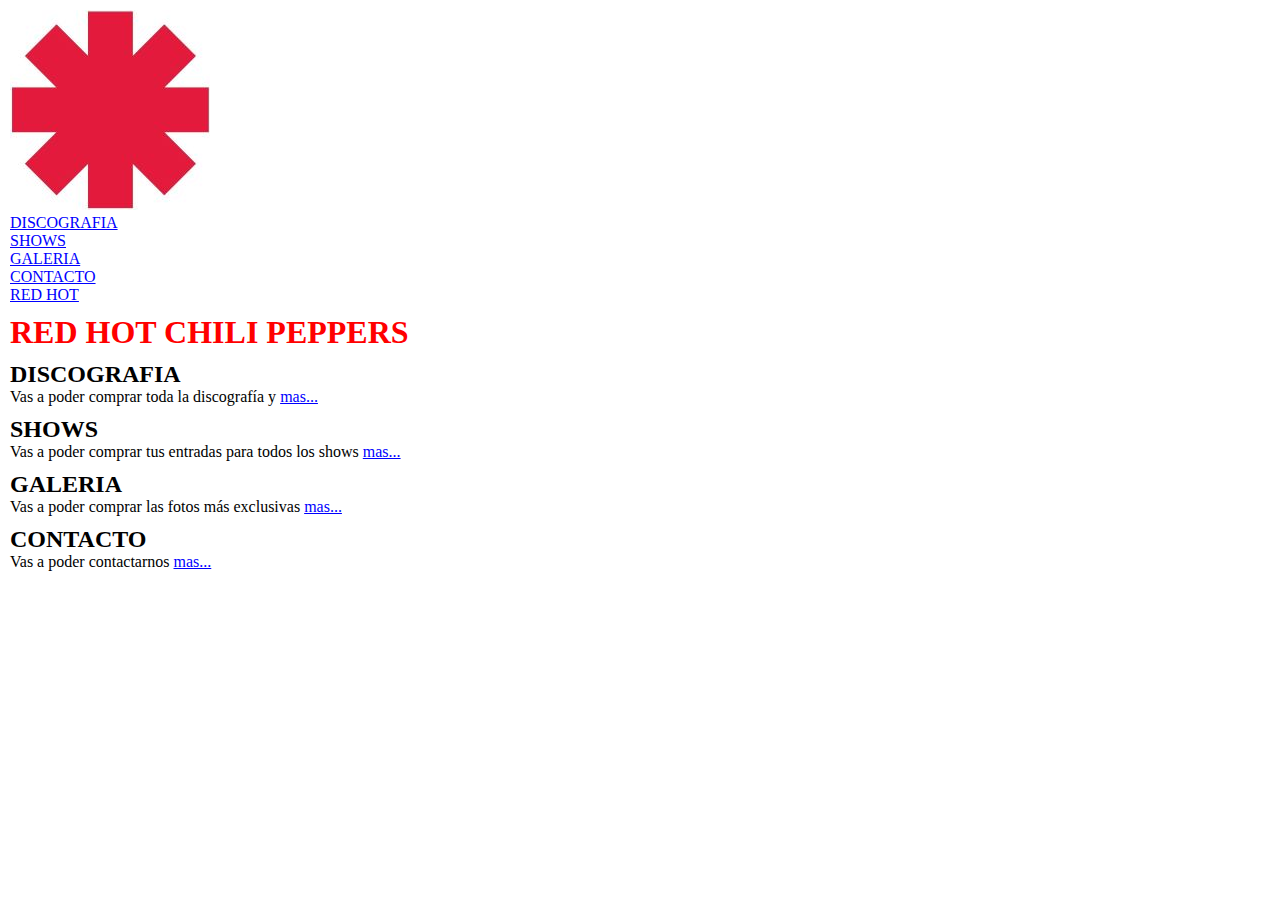
==== index.html @ d05c88f8 "firtsOne" ====
<!DOCTYPE html>
<html lang="es">
<head>
    <meta charset="UTF-8">
    <meta name="viewport" content="width=device-width, initial-scale=1.0">
    <title>RHCP</title>
    <link rel="shortcut icon" href="img/rhcpLogo.ico">   
    <link rel="stylesheet" href="css/style.css">
</head>
<body>
    <header>
        <nav>
            <div>
                <a href="index.html">
                    <img src="./img/rhcpLogo.jpg" alt="logo principal del sitio">
                </a>    
                <ul>
                    <li>                             
                        <a href="pages/discografia.html">DISCOGRAFIA</a>
                    </li>
                    <li>
                        <a href="pages/shows.html">SHOWS</a>
                    </li>
                    <li>
                        <a href="pages/galeria.html">GALERIA</a>
                    </li>
                    <li>
                        <a href="pages/contacto.html">CONTACTO</a>
                    </li>                  
                    <li>
                        <a href="https://redhotchilipeppers.com/" target="_blank"> RED HOT</a>
                    </li>
                </ul>
            </div>    
        </nav>
    </header>    
    <main>
        
        <div>
            <h1>RED HOT CHILI PEPPERS</h1>
        </div>

        <div>
            <h2>DISCOGRAFIA</h2>
            <p>Vas a poder comprar toda la discografía y <a href="pages/discografia.html" target="_blank">mas...</a></p>
        </div>
        <div>
            <h2>SHOWS</h2>
            <p>Vas a poder comprar tus entradas para todos los shows <a href="pages/shows.html" target="_blank">mas...</a></p>
        </div>
        <div>
            <h2>GALERIA</h2>
            <p>Vas a poder comprar las fotos más exclusivas <a href="pages/galeria.html" target="_blank">mas...</a></p>
        </div>
        <div>
            <h2>CONTACTO</h2>
            <p>Vas a poder contactarnos <a href="pages/contacto.html" target="_blank">mas...</a></p>
        </div>






       <!--  <h1> estoy en inicio.html</h1>

        <h3>iframe</h3>
        <iframe width="560" height="315" src="https://www.youtube.com/embed/E1FNkf3MLKY" title="YouTube video player" frameborder="0" allow="accelerometer; autoplay; clipboard-write; encrypted-media; gyroscope; picture-in-picture; web-share" allowfullscreen></iframe>


        <h3>otro iframe</h3>
        <iframe src="https://www.google.com/maps/embed?pb=!1m18!1m12!1m3!1d33148.76546325812!2d-68.08663452068204!3d-38.91964704762123!2m3!1f0!2f0!3f0!3m2!1i1024!2i768!4f13.1!3m3!1m2!1s0x960a322dda54f31b%3A0x5e6feb94784372b6!2sGH%20COMUNICACIONES!5e0!3m2!1ses-419!2sar!4v1686872433963!5m2!1ses-419!2sar" width="600" height="450" style="border:0;" allowfullscreen="" loading="lazy" referrerpolicy="no-referrer-when-downgrade"></iframe> -->
    </main>

</body>
</html>
---- css/style.css ----
* {
    margin: 0;
    padding: 0;    
}


a {
    color:blue;
}

h1 {
    color: red;
}

div {
    margin: 10px;
}
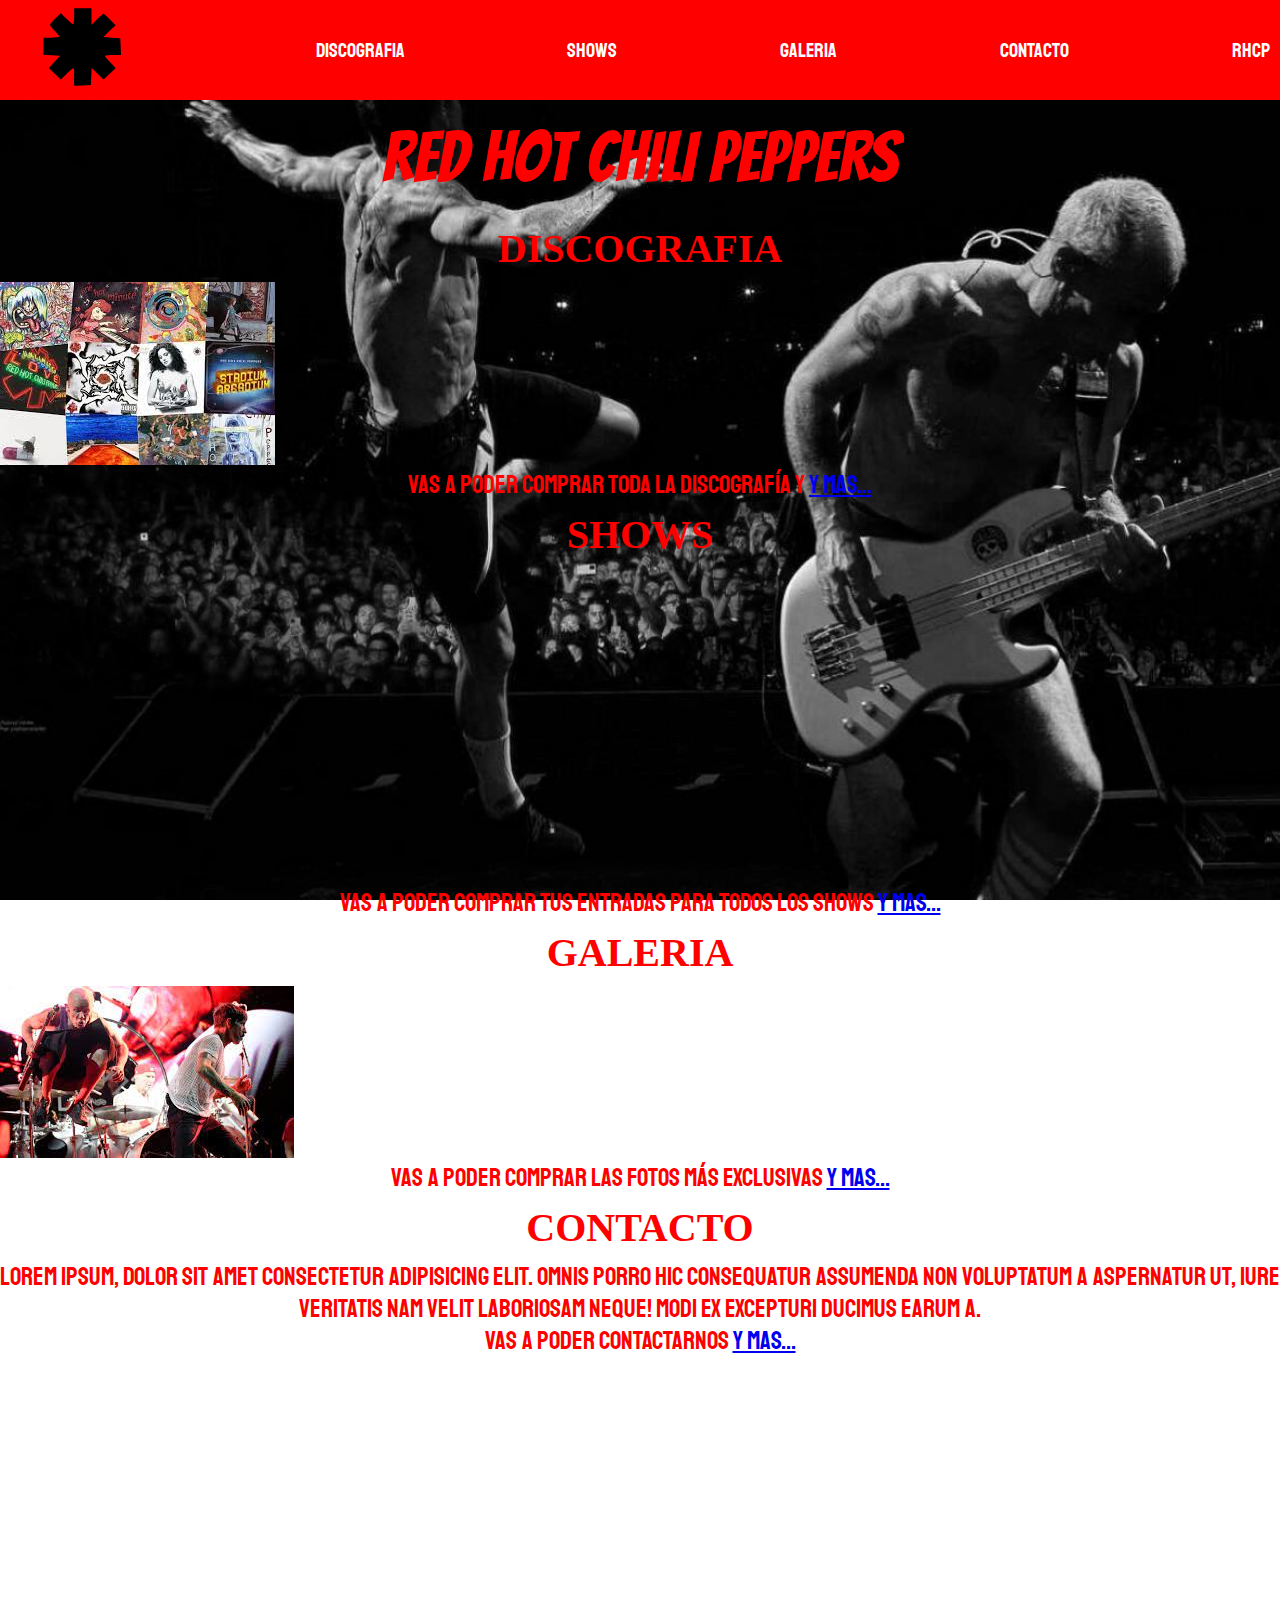
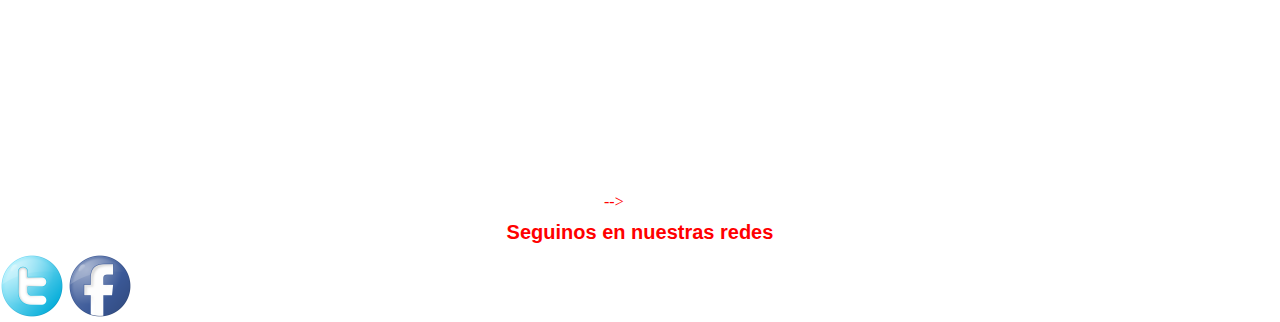
==== commit c84f3a4d: "secondOne" ====
--- a/index.html
+++ b/index.html
@@ -10,11 +10,13 @@
 <body>
     <header>
         <nav>
-            <div>
-                <a href="index.html">
-                    <img src="./img/rhcpLogo.jpg" alt="logo principal del sitio">
-                </a>    
+            <div>              
                 <ul>
+                    <li>
+                        <a href="index.html">
+                            <img src="./img/rhcpLogo.svg" alt="logo principal del sitio">
+                        </a>    
+                    </li>
                     <li>                             
                         <a href="pages/discografia.html">DISCOGRAFIA</a>
                     </li>
@@ -28,49 +30,49 @@
                         <a href="pages/contacto.html">CONTACTO</a>
                     </li>                  
                     <li>
-                        <a href="https://redhotchilipeppers.com/" target="_blank"> RED HOT</a>
+                        <a href="https://redhotchilipeppers.com/" target="_blank">RHCP</a>
                     </li>
                 </ul>
             </div>    
         </nav>
     </header>    
-    <main>
-        
-        <div>
-            <h1>RED HOT CHILI PEPPERS</h1>
-        </div>
-
-        <div>
-            <h2>DISCOGRAFIA</h2>
-            <p>Vas a poder comprar toda la discografía y <a href="pages/discografia.html" target="_blank">mas...</a></p>
-        </div>
-        <div>
-            <h2>SHOWS</h2>
-            <p>Vas a poder comprar tus entradas para todos los shows <a href="pages/shows.html" target="_blank">mas...</a></p>
-        </div>
-        <div>
-            <h2>GALERIA</h2>
-            <p>Vas a poder comprar las fotos más exclusivas <a href="pages/galeria.html" target="_blank">mas...</a></p>
-        </div>
-        <div>
-            <h2>CONTACTO</h2>
-            <p>Vas a poder contactarnos <a href="pages/contacto.html" target="_blank">mas...</a></p>
-        </div>
-
-
-
-
-
-
-       <!--  <h1> estoy en inicio.html</h1>
-
-        <h3>iframe</h3>
-        <iframe width="560" height="315" src="https://www.youtube.com/embed/E1FNkf3MLKY" title="YouTube video player" frameborder="0" allow="accelerometer; autoplay; clipboard-write; encrypted-media; gyroscope; picture-in-picture; web-share" allowfullscreen></iframe>
-
-
-        <h3>otro iframe</h3>
-        <iframe src="https://www.google.com/maps/embed?pb=!1m18!1m12!1m3!1d33148.76546325812!2d-68.08663452068204!3d-38.91964704762123!2m3!1f0!2f0!3f0!3m2!1i1024!2i768!4f13.1!3m3!1m2!1s0x960a322dda54f31b%3A0x5e6feb94784372b6!2sGH%20COMUNICACIONES!5e0!3m2!1ses-419!2sar!4v1686872433963!5m2!1ses-419!2sar" width="600" height="450" style="border:0;" allowfullscreen="" loading="lazy" referrerpolicy="no-referrer-when-downgrade"></iframe> -->
-    </main>
-
+    <main> 
+        <section class="section1">   
+            <div>
+                <h1>RED HOT CHILI PEPPERS</h1>
+            </div>    
+            <div>
+                <h3>DISCOGRAFIA</h2>
+                <img src="img/rhcpDiscografia.jpg" alt="discografia de los rhcp">
+                <p>Vas a poder comprar toda la discografía y <a href="pages/discografia.html" target="_blank">y mas...</a></p>            
+            </div>
+       
+            <div>
+                <h3>SHOWS</h2>            
+                <iframe width="560" height="315" src="https://www.youtube.com/embed/EaO0DzNcl_M" title="YouTube video player" frameborder="0" allow="accelerometer; autoplay; clipboard-write; encrypted-media; gyroscope; picture-in-picture; web-share" allowfullscreen></iframe>
+                <p>Vas a poder comprar tus entradas para todos los shows <a href="pages/shows.html" target="_blank">y mas...</a></p>          
+            </div>
+        </section>
+        <section class="section2">
+            <div>
+                <h3>GALERIA</h2>
+                <img src="img/rhcp10.jpg" alt="">
+                <p>Vas a poder comprar las fotos más exclusivas <a href="pages/galeria.html" target="_blank">y mas...</a></p>           
+            </div>
+            <div>
+                <h3>CONTACTO</h2>
+                <p>Lorem ipsum, dolor sit amet consectetur adipisicing elit. Omnis porro hic consequatur assumenda non voluptatum a aspernatur ut, iure veritatis nam velit laboriosam neque! Modi ex excepturi ducimus earum a.</p>
+                <p>Vas a poder contactarnos <a href="pages/contacto.html" target="_blank">y mas...</a></p>           
+            </div>      
+            <iframe src="https://www.google.com/maps/embed?pb=!1m18!1m12!1m3!1d33148.76546325812!2d-68.08663452068204!3d-38.91964704762123!2m3!1f0!2f0!3f0!3m2!1i1024!2i768!4f13.1!3m3!1m2!1s0x960a322dda54f31b%3A0x5e6feb94784372b6!2sGH%20COMUNICACIONES!5e0!3m2!1ses-419!2sar!4v1686872433963!5m2!1ses-419!2sar" width="600" height="450" style="border:0;" allowfullscreen="" loading="lazy" referrerpolicy="no-referrer-when-downgrade"></iframe> -->
+        </section>
+    </main>  
+    <footer>
+        <h4>Seguinos en nuestras redes</h4>
+        <a href="https://twitter.com/redHotChiliPeppers" target="_blank">
+            <img src="img/twitter.png" alt="logo de Twitter"></a>       
+        <a href="https://facebook.com/redHotChiliPeppers" target="_blank">
+            <img src="img/facebook.png" alt="logo de Facebook"></a>                
+    </footer>
 </body>
 </html>--- a/css/style.css
+++ b/css/style.css
@@ -1,17 +1,91 @@
+@import url("https://fonts.googleapis.com/css2?family=Staatliches&display=swap");
+@import url("https://fonts.googleapis.com/css2?family=Bangers&display=swap");
+@import url("https://fonts.googleapis.com/css2?family=Boogaloo&display=swap");
+@import url("https://fonts.googleapis.com/css2?family=Roboto:wght@300&display=swap");
+
 * {
     margin: 0;
     padding: 0;    
 }
 
-
-a {
-    color:blue;
+body {
+    color: red; 
+  
 }
 
-h1 {
-    color: red;
+h1, h2 {
+    font-family: "Bangers", cursive;
+    font-size: 70px;
+    font-weight: 500;
+    text-align: center;
+    width: 100%;
+    padding: 20px 0;
+    margin: 0 auto;
+  
+  }
+  h1:hover, h2:hover {
+    cursor: context-menu;
+    color: #243F4F;
+  }
+
+h3 {
+font-size: 40px;
+text-align: center;
+text-decoration: none;
+padding: 10px 0;
 }
 
-div {
-    margin: 10px;
-}+h4 {
+font-family: "Franklin Gothic Medium", "Arial Narrow", Arial, sans-serif;
+font-size: 20px;
+text-align: center;
+padding: 10px 0px;
+margin: 0px auto;
+}
+
+p {
+  font-family: "Staatliches", cursive;
+  text-align: center;
+  font-size: 25px;
+  margin-bottom: 0;
+}
+
+
+nav ul {
+  background-color: red;
+  display: flex;
+  flex-wrap: nowrap;
+  justify-content: space-between;
+  align-items: center;
+  height: 100px;
+
+} 
+nav ul li {
+  padding: 10px;
+}
+nav ul li a {
+
+  text-decoration: none;  
+  font-family: "Staatliches", cursive;
+  font-size: 20px;
+  color: white;
+}
+nav ul li a:hover {
+  color: #243F4F;
+}
+
+
+
+.section1 {
+  background-image: url("../img/rhcp12.jpg"); 
+  background-size: cover;
+  background-attachment: fixed;
+
+}
+
+.section2 {
+  background-image: url("../img/rhcp14.jpg"); 
+  background-size: cover;
+  background-attachment: fixed;
+}
+
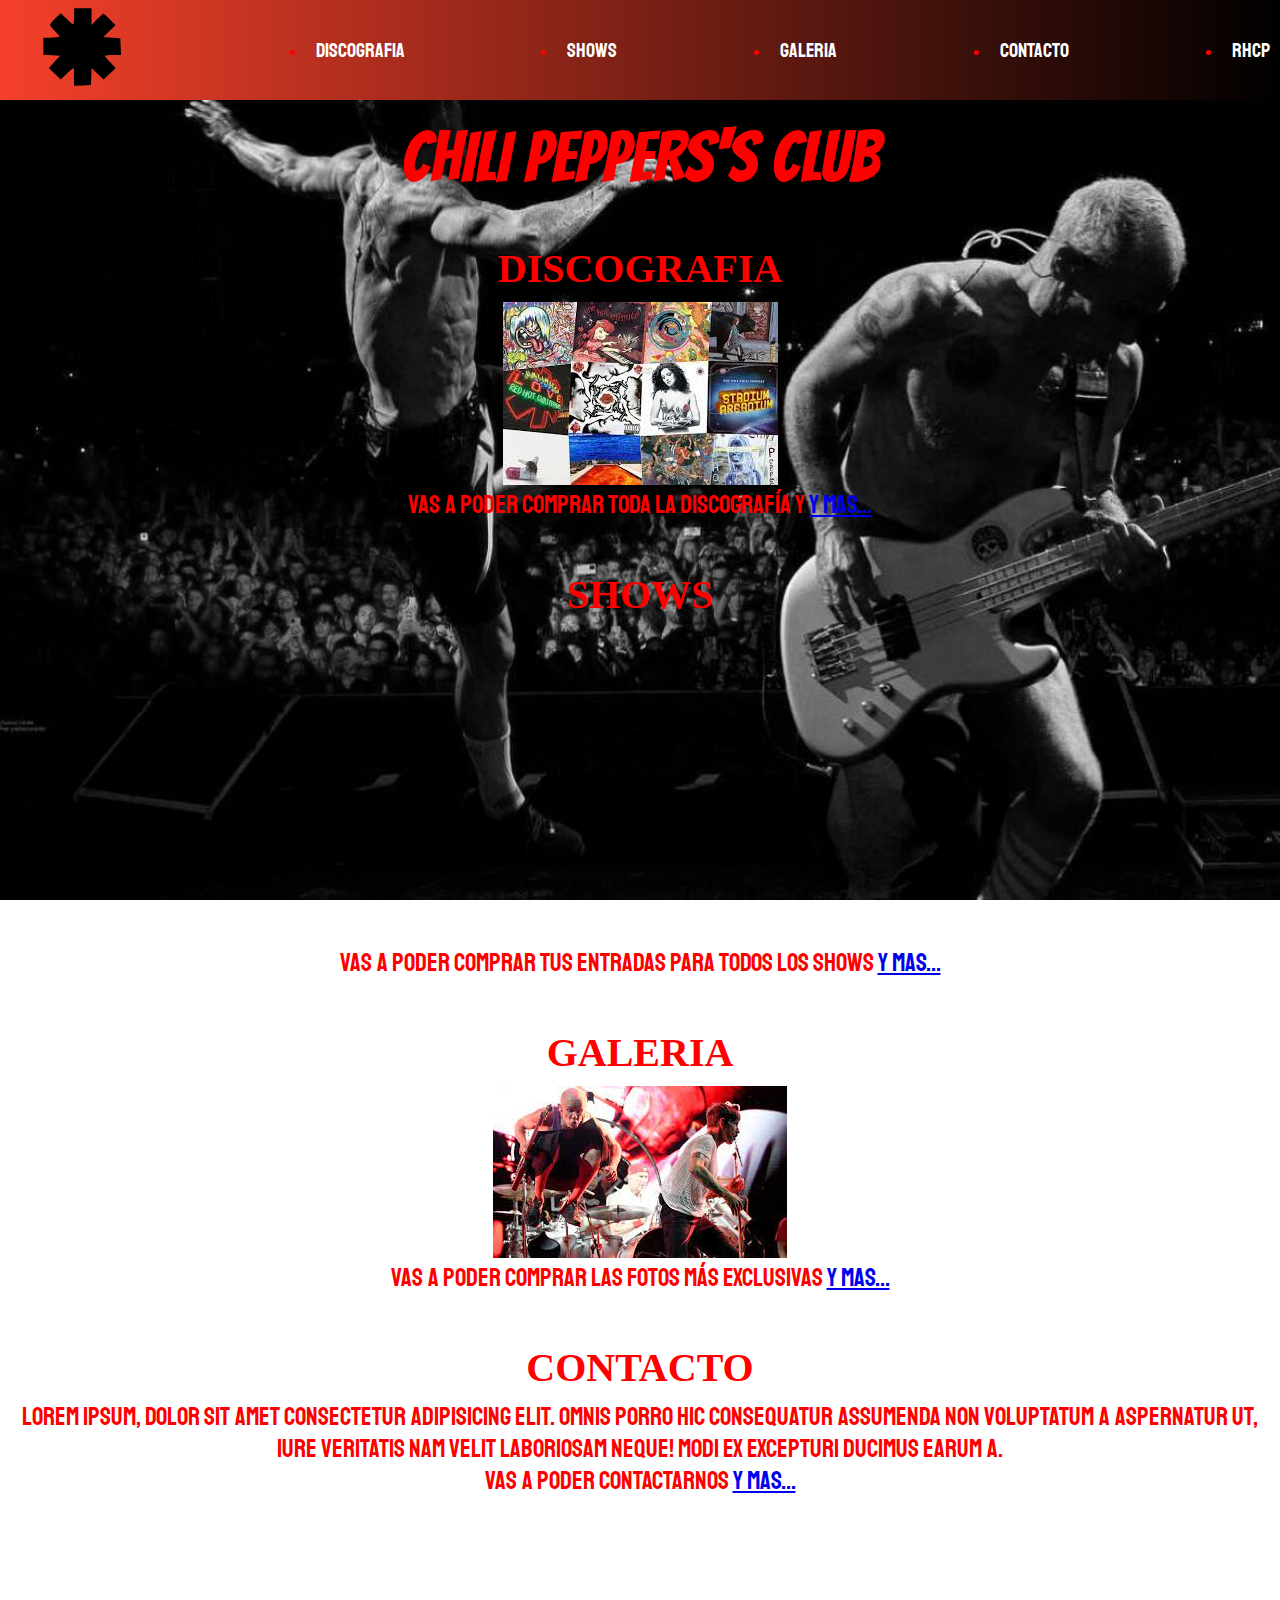
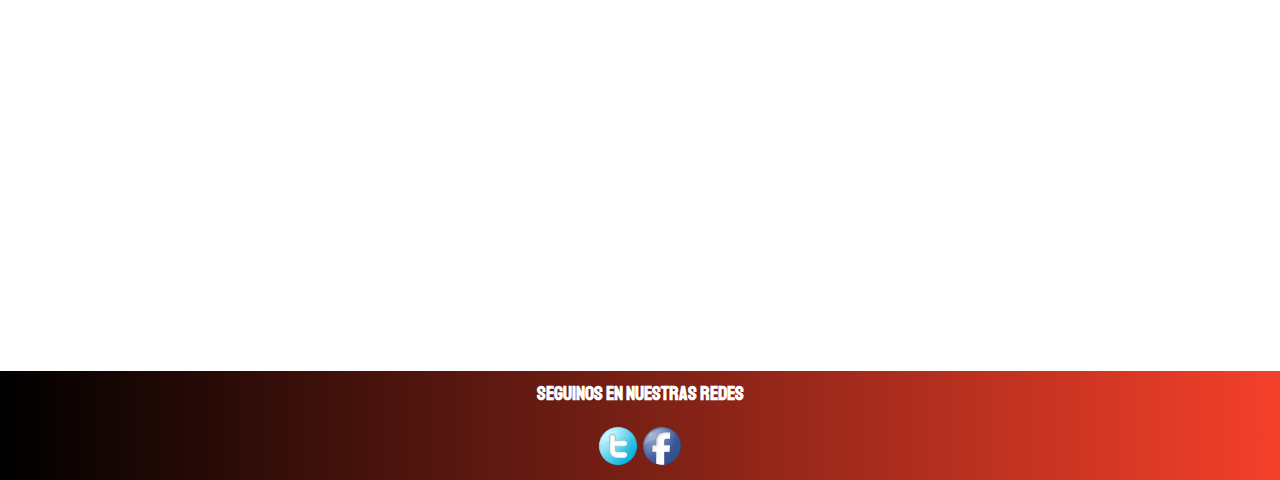
==== commit 85208951: "entrega" ====
--- a/index.html
+++ b/index.html
@@ -39,40 +39,39 @@
     <main> 
         <section class="section1">   
             <div>
-                <h1>RED HOT CHILI PEPPERS</h1>
+                <h1>CHILI PEPPERS'S CLUB</h1>
             </div>    
-            <div>
+            <div class="div1">
                 <h3>DISCOGRAFIA</h2>
                 <img src="img/rhcpDiscografia.jpg" alt="discografia de los rhcp">
                 <p>Vas a poder comprar toda la discografía y <a href="pages/discografia.html" target="_blank">y mas...</a></p>            
-            </div>
-       
-            <div>
+            </div>       
+            <div class="div2">
                 <h3>SHOWS</h2>            
                 <iframe width="560" height="315" src="https://www.youtube.com/embed/EaO0DzNcl_M" title="YouTube video player" frameborder="0" allow="accelerometer; autoplay; clipboard-write; encrypted-media; gyroscope; picture-in-picture; web-share" allowfullscreen></iframe>
                 <p>Vas a poder comprar tus entradas para todos los shows <a href="pages/shows.html" target="_blank">y mas...</a></p>          
             </div>
         </section>
         <section class="section2">
-            <div>
+            <div class="div3">
                 <h3>GALERIA</h2>
                 <img src="img/rhcp10.jpg" alt="">
                 <p>Vas a poder comprar las fotos más exclusivas <a href="pages/galeria.html" target="_blank">y mas...</a></p>           
             </div>
-            <div>
+            <div class="div4">
                 <h3>CONTACTO</h2>
                 <p>Lorem ipsum, dolor sit amet consectetur adipisicing elit. Omnis porro hic consequatur assumenda non voluptatum a aspernatur ut, iure veritatis nam velit laboriosam neque! Modi ex excepturi ducimus earum a.</p>
-                <p>Vas a poder contactarnos <a href="pages/contacto.html" target="_blank">y mas...</a></p>           
-            </div>      
-            <iframe src="https://www.google.com/maps/embed?pb=!1m18!1m12!1m3!1d33148.76546325812!2d-68.08663452068204!3d-38.91964704762123!2m3!1f0!2f0!3f0!3m2!1i1024!2i768!4f13.1!3m3!1m2!1s0x960a322dda54f31b%3A0x5e6feb94784372b6!2sGH%20COMUNICACIONES!5e0!3m2!1ses-419!2sar!4v1686872433963!5m2!1ses-419!2sar" width="600" height="450" style="border:0;" allowfullscreen="" loading="lazy" referrerpolicy="no-referrer-when-downgrade"></iframe> -->
+                <p>Vas a poder contactarnos <a href="pages/contacto.html" target="_blank">y mas...</a></p> 
+                <iframe src="https://www.google.com/maps/embed?pb=!1m18!1m12!1m3!1d33148.76546325812!2d-68.08663452068204!3d-38.91964704762123!2m3!1f0!2f0!3f0!3m2!1i1024!2i768!4f13.1!3m3!1m2!1s0x960a322dda54f31b%3A0x5e6feb94784372b6!2sGH%20COMUNICACIONES!5e0!3m2!1ses-419!2sar!4v1686872433963!5m2!1ses-419!2sar" width="600" height="450" style="border:0;" allowfullscreen="" loading="lazy" referrerpolicy="no-referrer-when-downgrade"></iframe>
+            </div>                  
         </section>
     </main>  
-    <footer>
+    <footer class="footerAlign">
         <h4>Seguinos en nuestras redes</h4>
         <a href="https://twitter.com/redHotChiliPeppers" target="_blank">
-            <img src="img/twitter.png" alt="logo de Twitter"></a>       
+            <img src="img/twitter.png" alt="logo de Twitter" class="footerIcon"></a>       
         <a href="https://facebook.com/redHotChiliPeppers" target="_blank">
-            <img src="img/facebook.png" alt="logo de Facebook"></a>                
+            <img src="img/facebook.png" alt="logo de Facebook" class="footerIcon"></a>                
     </footer>
 </body>
 </html>--- a/css/style.css
+++ b/css/style.css
@@ -7,7 +7,7 @@
     margin: 0;
     padding: 0;    
 }
-
+/* tags */
 body {
     color: red; 
   
@@ -29,18 +29,23 @@
   }
 
 h3 {
-font-size: 40px;
-text-align: center;
-text-decoration: none;
-padding: 10px 0;
+  font-size: 40px;
+  text-align: center;
+  text-decoration: none;
+  padding: 10px 0;
 }
 
 h4 {
-font-family: "Franklin Gothic Medium", "Arial Narrow", Arial, sans-serif;
-font-size: 20px;
-text-align: center;
-padding: 10px 0px;
-margin: 0px auto;
+  color: white;
+  font-family: "Staatliches", cursive;
+  font-size: 20px;
+  text-align: center;
+  padding: 10px 0px;
+  margin: 0px auto;
+}
+h4:hover {
+  cursor: context-menu;
+  color: #243F4F;
 }
 
 p {
@@ -52,7 +57,8 @@
 
 
 nav ul {
-  background-color: red;
+  /* background-color: #F5402A; */
+  background: linear-gradient(to right, #F5402A, black);
   display: flex;
   flex-wrap: nowrap;
   justify-content: space-between;
@@ -64,7 +70,6 @@
   padding: 10px;
 }
 nav ul li a {
-
   text-decoration: none;  
   font-family: "Staatliches", cursive;
   font-size: 20px;
@@ -75,7 +80,7 @@
 }
 
 
-
+/* classes */
 .section1 {
   background-image: url("../img/rhcp12.jpg"); 
   background-size: cover;
@@ -89,3 +94,65 @@
   background-attachment: fixed;
 }
 
+.imgDiscografia {
+  display: flex;
+  flex-wrap: wrap;
+}
+
+.footerAlign {
+  background: linear-gradient(to left, #F5402A, black);
+  height: 100%;
+  text-align: center;
+}
+
+.footerIcon {
+  width: 40px;
+  margin: 10px 0px;
+} 
+
+.div1 {
+  text-align: center;
+  padding: 20px;
+}
+
+.div2 {
+  text-align: center;
+  padding: 20px;
+}
+.div3 {
+  text-align: center;
+  padding: 20px;
+}
+.div4 {
+  text-align: center;
+  padding: 20px;
+}
+
+.showsMain {
+  background-image: url("../img/rhcpLogo2.jpg");
+  background-size: cover;
+}
+
+.formContacto {
+  display: flex;
+  flex-direction: row;
+  align-items: strech;
+  justify-content: space-around;
+  margin: auto;
+  padding: 30px 50px;
+  width: 70%;
+}
+.insideForm {
+  display: flex;
+  flex-direction: column;
+  align-items:normal;
+  margin: auto;
+}
+
+.divForm {
+  padding: 0 50px;
+}
+
+.divIframe {
+  padding: 0 50px;
+}
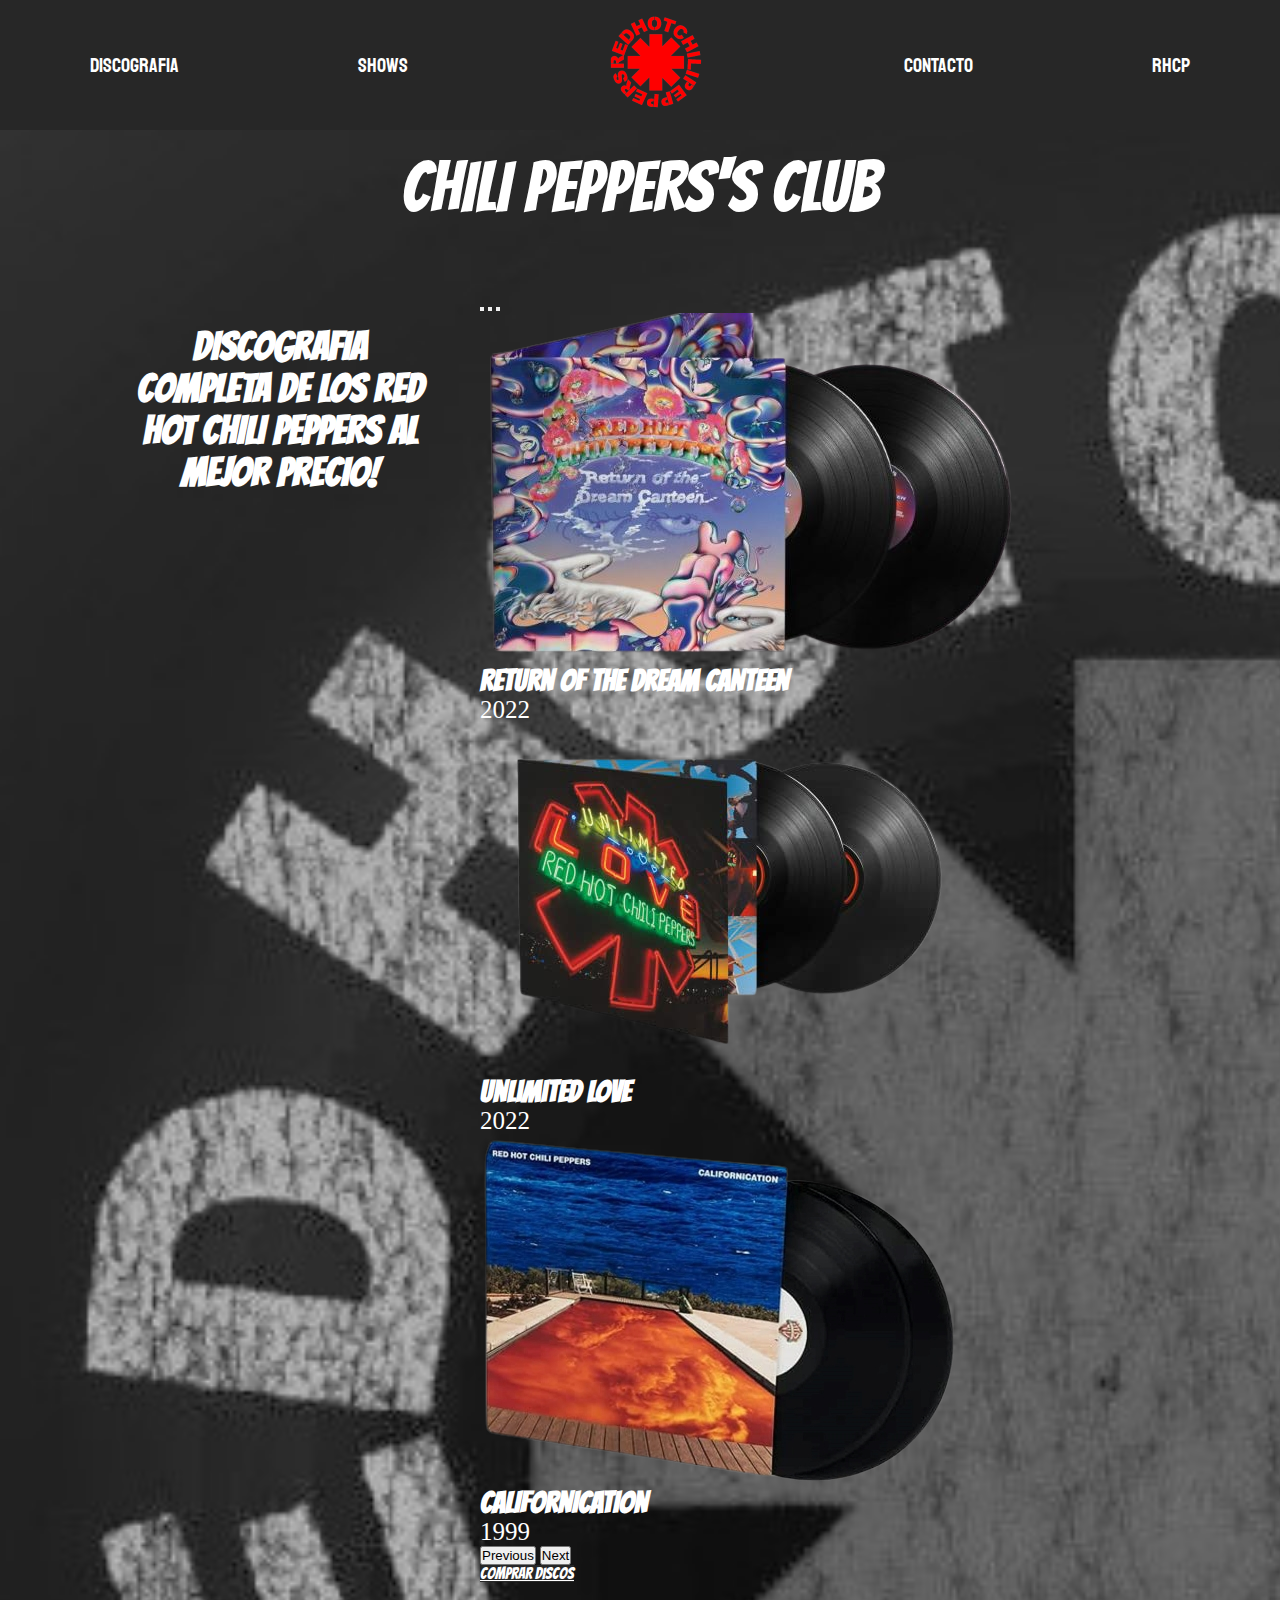
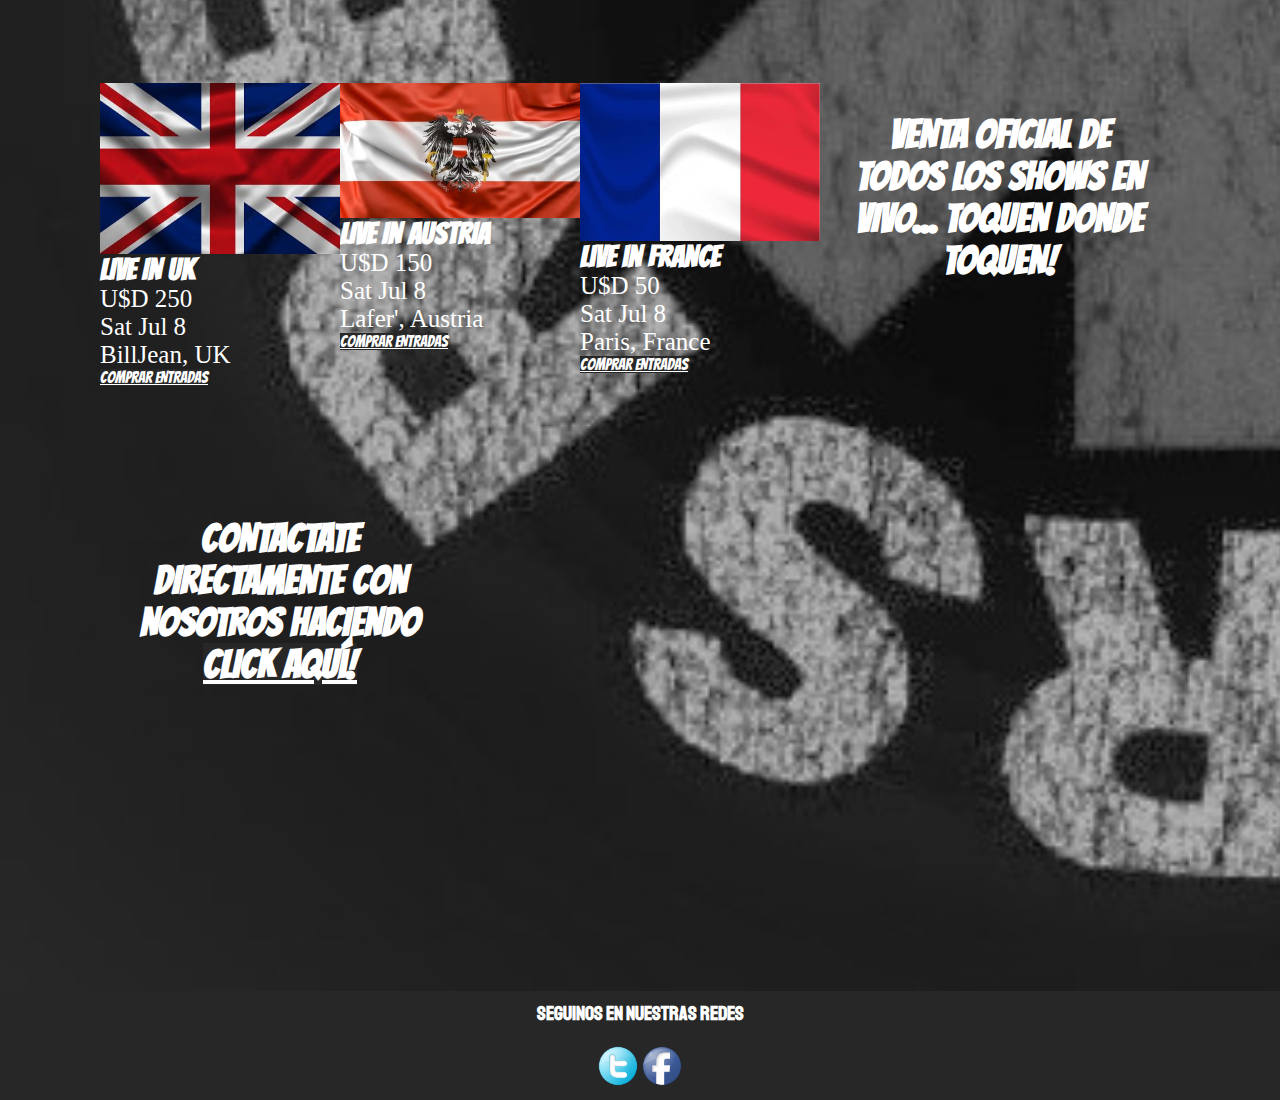
==== commit ed5d1b55: "a lottt" ====
--- a/index.html
+++ b/index.html
@@ -2,21 +2,18 @@
 <html lang="es">
 <head>
     <meta charset="UTF-8">
-    <meta name="viewport" content="width=device-width, initial-scale=1.0">
+    <meta name="viewport" content="width=device-width, initial-scale=1.0">   
+    <link rel="shortcut icon" href="img/rhcpLogo2.ico"> 
+     <!-- bootstrap link css -->
+     <link href="https://cdn.jsdelivr.net/npm/bootstrap@5.0.2/dist/css/bootstrap.min.css" rel="stylesheet" integrity="sha384-EVSTQN3/azprG1Anm3QDgpJLIm9Nao0Yz1ztcQTwFspd3yD65VohhpuuCOmLASjC" crossorigin="anonymous">         
+    <link rel="stylesheet" href="css/style.css">
     <title>RHCP</title>
-    <link rel="shortcut icon" href="img/rhcpLogo.ico">   
-    <link rel="stylesheet" href="css/style.css">
 </head>
 <body>
-    <header>
+   <header>
         <nav>
             <div>              
-                <ul>
-                    <li>
-                        <a href="index.html">
-                            <img src="./img/rhcpLogo.svg" alt="logo principal del sitio">
-                        </a>    
-                    </li>
+                <ul>                    
                     <li>                             
                         <a href="pages/discografia.html">DISCOGRAFIA</a>
                     </li>
@@ -24,8 +21,10 @@
                         <a href="pages/shows.html">SHOWS</a>
                     </li>
                     <li>
-                        <a href="pages/galeria.html">GALERIA</a>
-                    </li>
+                        <a href="index.html">
+                            <img src="img/rhcpLogo101.png" alt="logo principal del sitio">
+                        </a>  
+                    </li>                    
                     <li>
                         <a href="pages/contacto.html">CONTACTO</a>
                     </li>                  
@@ -35,36 +34,103 @@
                 </ul>
             </div>    
         </nav>
-    </header>    
+       
+    </header> 
     <main> 
-        <section class="section1">   
+        <div>
+            <h1>CHILI PEPPERS'S CLUB</h1>
+        </div>  
+        <section class="section1">              
             <div>
-                <h1>CHILI PEPPERS'S CLUB</h1>
-            </div>    
+                <h3>DISCOGRAFIA COMPLETA DE LOS RED HOT CHILI PEPPERS AL MEJOR PRECIO!</h3>  
+            </div>   
+            <div id="carouselExampleCaptions" class="carousel slide">
+                <div class="carousel-indicators">
+                    <button type="button" data-bs-target="#carouselExampleCaptions" data-bs-slide-to="0" class="active" aria-current="true" aria-label="Slide 1"></button>
+                    <button type="button" data-bs-target="#carouselExampleCaptions" data-bs-slide-to="1" aria-label="Slide 2"></button>
+                    <button type="button" data-bs-target="#carouselExampleCaptions" data-bs-slide-to="2" aria-label="Slide 3"></button>
+                </div>
+                <div class="carousel-inner">
+                    <div class="carousel-item active">
+                    <img src="img/rhcpDisco1.png" class="carouseSize" alt="The Return of the dream Canteen">
+                    <div class="carousel-caption d-none d-md-block">
+                        <h5>RETURN OF THE DREAM CANTEEN</h5>
+                        <p>2022</p>
+                    </div>
+                </div>
+                <div class="carousel-item">
+                    <img src="img/rhcpDisco2.png" class="carouseSize" alt="Unlimited Love">
+                    <div class="carousel-caption d-none d-md-block">
+                        <h5>Unlimited LOVE</h5>
+                        <p>2022</p>
+                    </div>
+                </div>
+                <div class="carousel-item">
+                    <img src="img/rhcpDisco3.png" class="carouseSize" alt="Californication">
+                    <div class="carousel-caption d-none d-md-block">
+                        <h5>CALIFORNICATION</h5>
+                        <p>1999</p>
+                    </div>
+                </div>              
+                <button class="carousel-control-prev" type="button" data-bs-target="#carouselExampleCaptions" data-bs-slide="prev">
+                    <span class="carousel-control-prev-icon" aria-hidden="true"></span>
+                    <span class="visually-hidden">Previous</span>
+                </button>
+                <button class="carousel-control-next" type="button" data-bs-target="#carouselExampleCaptions" data-bs-slide="next">
+                    <span class="carousel-control-next-icon" aria-hidden="true"></span>
+                    <span class="visually-hidden">Next</span>
+                </button>                   
+            </div> 
+            <div>
+            <a href="./pages/discografia.html" class="btn btn-primary1">COMPRAR DISCOS</a>                              
+            </div>         
+             
+        </section>
+        
+        <section class="section2">  
             <div class="div1">
-                <h3>DISCOGRAFIA</h2>
-                <img src="img/rhcpDiscografia.jpg" alt="discografia de los rhcp">
-                <p>Vas a poder comprar toda la discografía y <a href="pages/discografia.html" target="_blank">y mas...</a></p>            
-            </div>       
-            <div class="div2">
-                <h3>SHOWS</h2>            
-                <iframe width="560" height="315" src="https://www.youtube.com/embed/EaO0DzNcl_M" title="YouTube video player" frameborder="0" allow="accelerometer; autoplay; clipboard-write; encrypted-media; gyroscope; picture-in-picture; web-share" allowfullscreen></iframe>
-                <p>Vas a poder comprar tus entradas para todos los shows <a href="pages/shows.html" target="_blank">y mas...</a></p>          
+                <h3>VENTA OFICIAL DE TODOS LOS SHOWS EN VIVO... TOQUEN DONDE TOQUEN!</h3> 
+            </div>     
+            <div class="bgColor div2" style="width: 18rem;">
+                <img src="img/rhcpFrance.jpg" class="card-img-top" alt="Bandera de Francia">
+                <div class="card-body">
+                    <h5 class="card-title">Live in France</h5>
+                    <p class="card-text">U$D 50</p>                    
+                    <p class="card-text">Sat Jul 8</p>
+                    <p class="card-text">Paris, France</p>
+                    <a href="./pages/shows.html" class="btn btn-primary1">COMPRAR ENTRADAS</a>
+                </div>
+            </div>
+            <div class="bgColor div3" style="width: 18rem;">
+                <img src="img/rhcpAustria.jpg" class="card-img-top" alt="Bandera de Austria">
+                <div class="card-body">
+                    <h5 class="card-title">LIVE IN AUSTRIA</h5>
+                    <p class="card-text">U$D 150</p>                    
+                    <p class="card-text">Sat Jul 8</p>
+                    <p class="card-text">Lafer', Austria</p>
+                    <a href="./pages/shows.html" class="btn btn-primary1">COMPRAR ENTRADAS</a>
+                </div>
+            </div>
+            <div class="bgColor div4" style="width: 18rem;">
+                <img src="img/rhcpUk.jpg" class="card-img-top" alt="Bandera de UK">
+                <div class="card-body">
+                    <h5 class="card-title">LIVE IN UK</h5>
+                    <p class="card-text">U$D 250</p>                    
+                    <p class="card-text">Sat Jul 8</p>
+                    <p class="card-text">BillJean, UK</p>
+                    <a href="./pages/shows.html" class="btn btn-primary1">COMPRAR ENTRADAS</a>
+                </div>
             </div>
         </section>
-        <section class="section2">
-            <div class="div3">
-                <h3>GALERIA</h2>
-                <img src="img/rhcp10.jpg" alt="">
-                <p>Vas a poder comprar las fotos más exclusivas <a href="pages/galeria.html" target="_blank">y mas...</a></p>           
-            </div>
-            <div class="div4">
-                <h3>CONTACTO</h2>
-                <p>Lorem ipsum, dolor sit amet consectetur adipisicing elit. Omnis porro hic consequatur assumenda non voluptatum a aspernatur ut, iure veritatis nam velit laboriosam neque! Modi ex excepturi ducimus earum a.</p>
-                <p>Vas a poder contactarnos <a href="pages/contacto.html" target="_blank">y mas...</a></p> 
-                <iframe src="https://www.google.com/maps/embed?pb=!1m18!1m12!1m3!1d33148.76546325812!2d-68.08663452068204!3d-38.91964704762123!2m3!1f0!2f0!3f0!3m2!1i1024!2i768!4f13.1!3m3!1m2!1s0x960a322dda54f31b%3A0x5e6feb94784372b6!2sGH%20COMUNICACIONES!5e0!3m2!1ses-419!2sar!4v1686872433963!5m2!1ses-419!2sar" width="600" height="450" style="border:0;" allowfullscreen="" loading="lazy" referrerpolicy="no-referrer-when-downgrade"></iframe>
-            </div>                  
-        </section>
+
+        <section class="section3">
+            <div>
+                <h3>CONTACTATE DIRECTAMENTE CON NOSOTROS HACIENDO  <a href="pages/contacto.html" class="btn btn-primary1"> CLICK Aquí!</a></h3>                
+            </div>  
+            <div>
+                <iframe src="https://www.google.com/maps/embed?pb=!1m18!1m12!1m3!1d33148.76546325812!2d-68.08663452068204!3d-38.91964704762123!2m3!1f0!2f0!3f0!3m2!1i1024!2i768!4f13.1!3m3!1m2!1s0x960a322dda54f31b%3A0x5e6feb94784372b6!2sGH%20COMUNICACIONES!5e0!3m2!1ses-419!2sar!4v1686872433963!5m2!1ses-419!2sar" width="800" height="450" style="border:0;" allowfullscreen="" loading="lazy" referrerpolicy="no-referrer-when-downgrade"></iframe>
+            </div>                         
+        </section>              
     </main>  
     <footer class="footerAlign">
         <h4>Seguinos en nuestras redes</h4>
@@ -73,5 +139,6 @@
         <a href="https://facebook.com/redHotChiliPeppers" target="_blank">
             <img src="img/facebook.png" alt="logo de Facebook" class="footerIcon"></a>                
     </footer>
+    <script src="https://cdn.jsdelivr.net/npm/bootstrap@5.0.2/dist/js/bootstrap.bundle.min.js" integrity="sha384-MrcW6ZMFYlzcLA8Nl+NtUVF0sA7MsXsP1UyJoMp4YLEuNSfAP+JcXn/tWtIaxVXM" crossorigin="anonymous"></script>
 </body>
 </html>--- a/css/style.css
+++ b/css/style.css
@@ -2,18 +2,30 @@
 @import url("https://fonts.googleapis.com/css2?family=Bangers&display=swap");
 @import url("https://fonts.googleapis.com/css2?family=Boogaloo&display=swap");
 @import url("https://fonts.googleapis.com/css2?family=Roboto:wght@300&display=swap");
+@import url('https://fonts.googleapis.com/css2?family=Handjet:wght@200;400&display=swap');
 
 * {
     margin: 0;
-    padding: 0;    
-}
-/* tags */
-body {
-    color: red; 
-  
+    padding: 0;  
+   
+}
+
+header {
+  background-color: #272727;
+}
+footer {
+  background-color: #272727;
+}
+
+main {
+  background-image: url("../img/rhcpFondo3.jpg");
+  background-size: cover;  
+  color: white;
 }
 
 h1, h2 {
+    /* background: linear-gradient(to right, black, #F5402A, black);  */
+    color: white;
     font-family: "Bangers", cursive;
     font-size: 70px;
     font-weight: 500;
@@ -21,18 +33,21 @@
     width: 100%;
     padding: 20px 0;
     margin: 0 auto;
-  
+      
   }
-  h1:hover, h2:hover {
+  h1:hover {
     cursor: context-menu;
-    color: #243F4F;
+    color: #A63C45;
   }
 
 h3 {
-  font-size: 40px;
-  text-align: center;
+  width: 300px;
+  font-family: "Bangers", cursive;
+  color: white;
+  font-size: 40px; 
   text-decoration: none;
-  padding: 10px 0;
+  padding: 30px 30PX;
+  text-align: center;
 }
 
 h4 {
@@ -45,62 +60,105 @@
 }
 h4:hover {
   cursor: context-menu;
-  color: #243F4F;
-}
-
-p {
-  font-family: "Staatliches", cursive;
-  text-align: center;
+  color: #A63C45;
+}
+h5 {
+  color: white;
+  font-family: "Bangers", cursive;
+  font-size: 30px;
+}
+
+p {  
   font-size: 25px;
-  margin-bottom: 0;
-}
-
-
-nav ul {
-  /* background-color: #F5402A; */
-  background: linear-gradient(to right, #F5402A, black);
+  color: white;
+}
+
+nav {
+  padding: 15px 0;
+}
+
+ nav ul {
+  list-style: none; 
   display: flex;
   flex-wrap: nowrap;
-  justify-content: space-between;
+  justify-content: space-around;
   align-items: center;
   height: 100px;
-
-} 
+  margin-bottom: 0;
+}  
+
 nav ul li {
   padding: 10px;
-}
+} 
+
 nav ul li a {
   text-decoration: none;  
   font-family: "Staatliches", cursive;
   font-size: 20px;
   color: white;
-}
+} 
+
 nav ul li a:hover {
-  color: #243F4F;
+  color: #A63C45;
+} 
+
+.btn-primary1 {
+  color: white;
+  font-family: "Bangers", cursive;
+  background-color: #272727;
+}
+.btn-primary1:hover{
+  color: #A63C45;
 }
 
 
 /* classes */
-.section1 {
-  background-image: url("../img/rhcp12.jpg"); 
-  background-size: cover;
-  background-attachment: fixed;
-
-}
-
-.section2 {
-  background-image: url("../img/rhcp14.jpg"); 
-  background-size: cover;
-  background-attachment: fixed;
-}
-
-.imgDiscografia {
-  display: flex;
-  flex-wrap: wrap;
+
+/* index */
+.section1 { 
+  display: grid;
+  grid-template-columns: 300px 1000px;
+  grid-template-rows: 1fr;
+  grid-column-gap: 80px;
+  grid-row-gap: 0px;
+  padding: 50px 100px;
+  
+  
+}
+.carouselSize {
+  height: 400px;
+  width: 400px;
+}
+
+.section2 { 
+  display: flex;
+  padding: 50px 100px;
+  flex-direction: row-reverse;
+  justify-content: space-evenly;
+
+}
+
+.bgColor {
+  position:relative;
+  display: flex;
+  flex-direction: column;
+  min-width: 0;
+  word-wrap: break-word;
+  background-color: none;
+  background-clip: border-box; 
+
+}
+
+
+
+.section3 {
+  display: flex;
+  padding: 20px;
+  text-align: center;
+  padding: 50px 10px 50px 100px;
 }
 
 .footerAlign {
-  background: linear-gradient(to left, #F5402A, black);
   height: 100%;
   text-align: center;
 }
@@ -110,28 +168,19 @@
   margin: 10px 0px;
 } 
 
-.div1 {
-  text-align: center;
-  padding: 20px;
-}
-
-.div2 {
-  text-align: center;
-  padding: 20px;
-}
-.div3 {
-  text-align: center;
-  padding: 20px;
-}
-.div4 {
-  text-align: center;
-  padding: 20px;
-}
-
-.showsMain {
-  background-image: url("../img/rhcpLogo2.jpg");
-  background-size: cover;
-}
+
+/*          SHOWS              */
+
+.showsList {
+  display: grid;
+  grid-template-columns: repeat(2, 1fr);
+  grid-template-rows: repeat(2, 1fr);
+  grid-column-gap: 40px;
+  grid-row-gap: 30px;
+  padding: 50px  50px 50px 100px;
+}
+
+/* contacto */
 
 .formContacto {
   display: flex;
@@ -156,3 +205,39 @@
 .divIframe {
   padding: 0 50px;
 }
+
+
+
+/* discografia */
+
+.imgDiscografia {
+  display: grid;
+  grid-template-columns: repeat(2, 1fr);
+  grid-template-rows: repeat(3, 1fr);
+  grid-column-gap: 50px;
+  grid-row-gap: 50px;
+  padding: 20px 20px 20px 50px;
+}
+
+.disc1 {   
+  grid-area: 1 / 1 / 2 / 2;  
+}
+.disc2 {
+  grid-area: 1 / 2 / 2 / 3; 
+}
+.disc3 {
+  grid-area: 2 / 1 / 3 / 2; 
+}
+.disc4 {
+  grid-area: 2 / 2 / 3 / 3; 
+}
+.disc5 {
+  grid-area: 3 / 1 / 4 / 3;  
+}
+.disc6 {
+  grid-area: 3 / 2 / 4 / 3; 
+}
+
+@media only screen and (max-width: 768px) {
+  
+}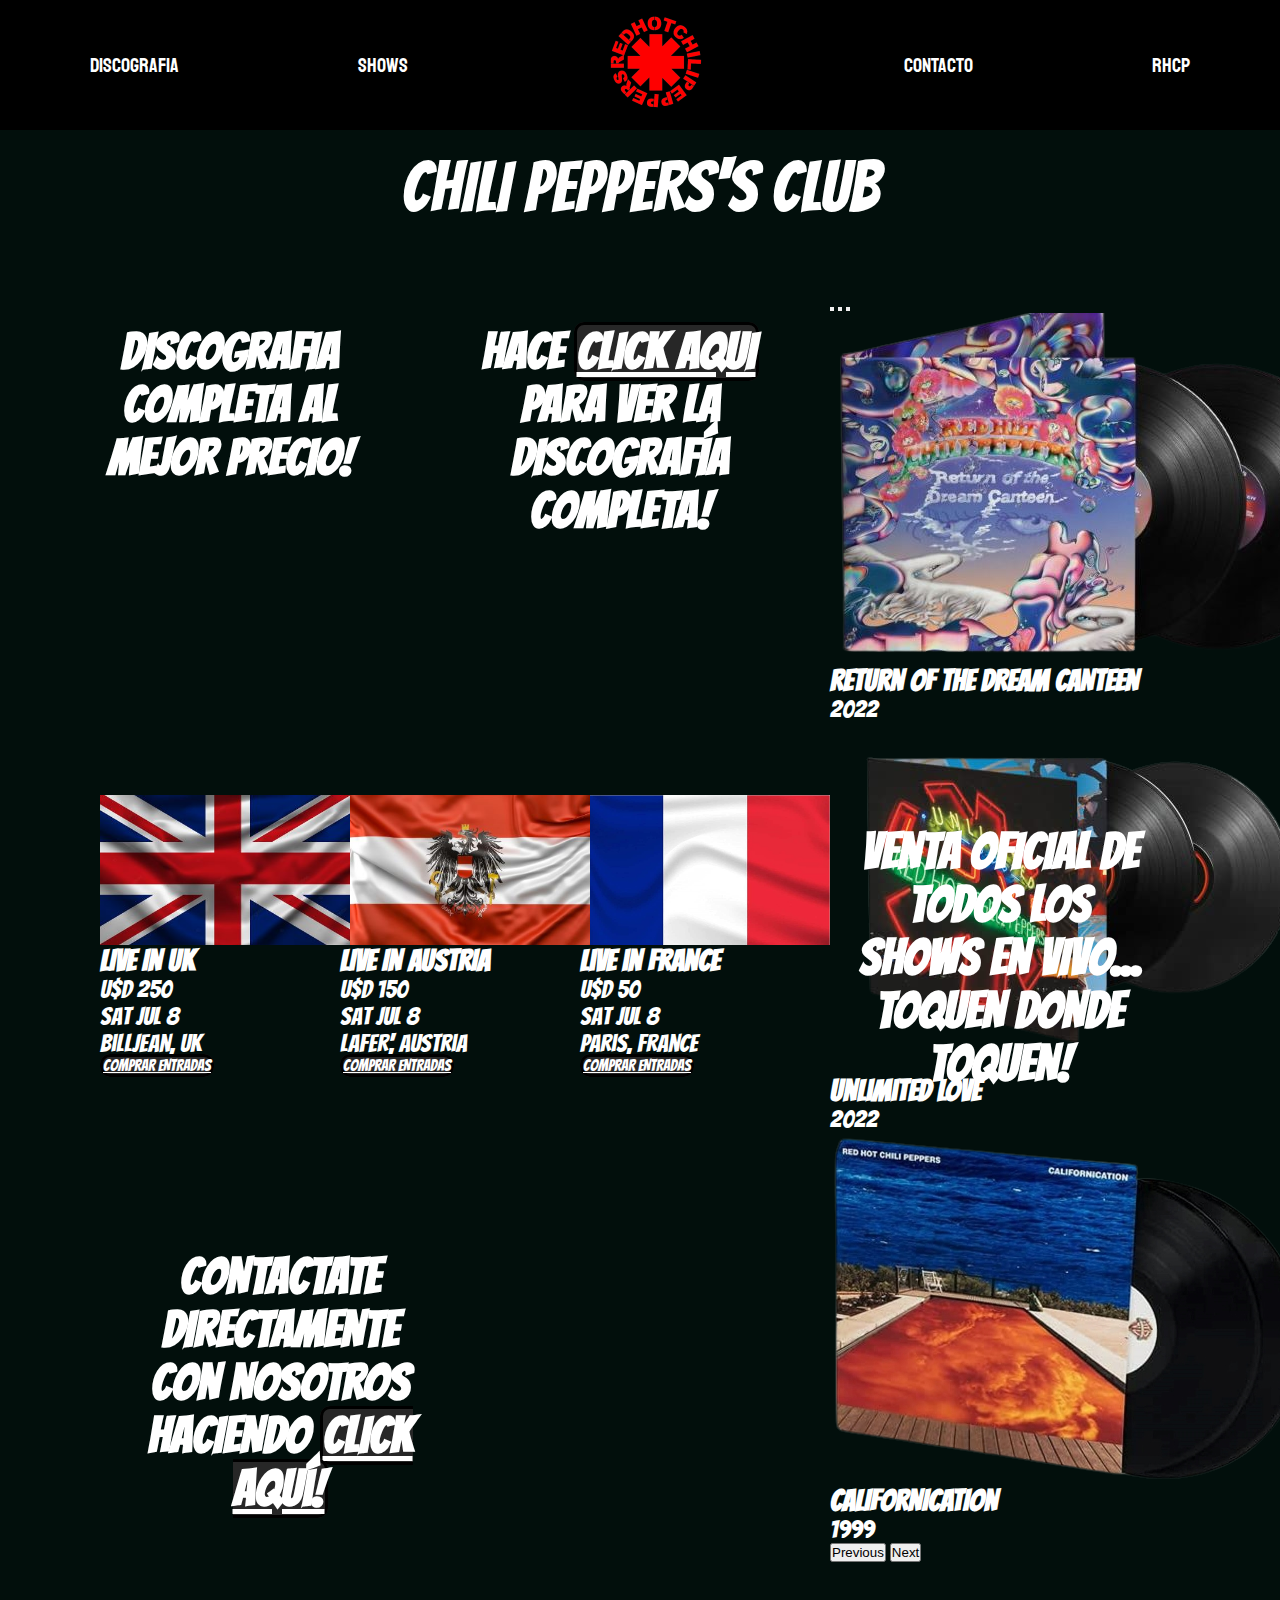
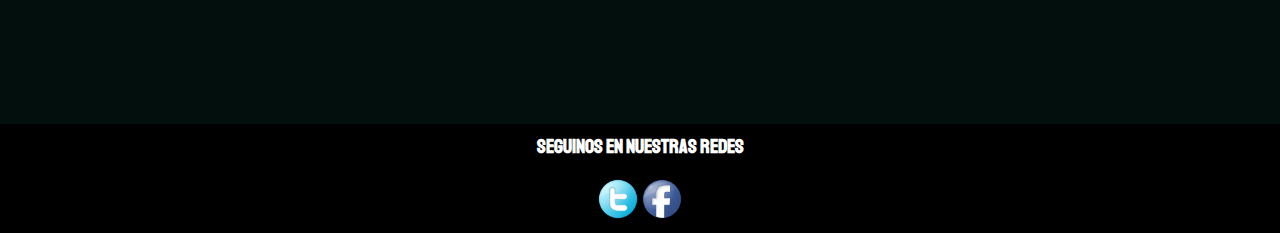
==== commit a78bade9: "no more css" ====
--- a/index.html
+++ b/index.html
@@ -36,15 +36,18 @@
         </nav>
        
     </header> 
-    <main> 
+    <main>         
         <div>
             <h1>CHILI PEPPERS'S CLUB</h1>
         </div>  
         <section class="section1">              
-            <div>
-                <h3>DISCOGRAFIA COMPLETA DE LOS RED HOT CHILI PEPPERS AL MEJOR PRECIO!</h3>  
-            </div>   
-            <div id="carouselExampleCaptions" class="carousel slide">
+            <div class="div11">
+                <h3>DISCOGRAFIA COMPLETA AL MEJOR PRECIO!</h3>               
+            </div>            
+            <div class="div12">
+                <h3>HACE <a href="./pages/discografia.html" class="btn btn-primary1">CLICK AQUI</a> PARA VER LA DISCOGRAFÍA COMPLETA!</h3> 
+            </div>
+            <div id="carouselExampleCaptions" class="carousel slide carouselSize div13">
                 <div class="carousel-indicators">
                     <button type="button" data-bs-target="#carouselExampleCaptions" data-bs-slide-to="0" class="active" aria-current="true" aria-label="Slide 1"></button>
                     <button type="button" data-bs-target="#carouselExampleCaptions" data-bs-slide-to="1" aria-label="Slide 2"></button>
@@ -52,47 +55,48 @@
                 </div>
                 <div class="carousel-inner">
                     <div class="carousel-item active">
-                    <img src="img/rhcpDisco1.png" class="carouseSize" alt="The Return of the dream Canteen">
-                    <div class="carousel-caption d-none d-md-block">
-                        <h5>RETURN OF THE DREAM CANTEEN</h5>
-                        <p>2022</p>
+                        <img src="img/rhcpDisco1.png" class="carouseSize" alt="The Return of the dream Canteen">
+                        <div class="carousel-caption d-none d-md-block">
+                            <h5>RETURN OF THE DREAM CANTEEN</h5>
+                            <p>2022</p>
+                        </div>
+                    </div>
+                    <div class="carousel-item">
+                        <img src="img/rhcpDisco2.png" class="carouseSize" alt="Unlimited Love">
+                        <div class="carousel-caption d-none d-md-block">
+                            <h5>Unlimited LOVE</h5>
+                            <p>2022</p>
+                        </div>
+                    </div>
+                    <div class="carousel-item">
+                        <img src="img/rhcpDisco3.png" class="carouseSize" alt="Californication">
+                        <div class="carousel-caption d-none d-md-block">
+                            <h5>CALIFORNICATION</h5>
+                            <p>1999</p>
+                        </div>
                     </div>
                 </div>
-                <div class="carousel-item">
-                    <img src="img/rhcpDisco2.png" class="carouseSize" alt="Unlimited Love">
-                    <div class="carousel-caption d-none d-md-block">
-                        <h5>Unlimited LOVE</h5>
-                        <p>2022</p>
-                    </div>
-                </div>
-                <div class="carousel-item">
-                    <img src="img/rhcpDisco3.png" class="carouseSize" alt="Californication">
-                    <div class="carousel-caption d-none d-md-block">
-                        <h5>CALIFORNICATION</h5>
-                        <p>1999</p>
-                    </div>
-                </div>              
                 <button class="carousel-control-prev" type="button" data-bs-target="#carouselExampleCaptions" data-bs-slide="prev">
-                    <span class="carousel-control-prev-icon" aria-hidden="true"></span>
-                    <span class="visually-hidden">Previous</span>
+                  <span class="carousel-control-prev-icon" aria-hidden="true"></span>
+                  <span class="visually-hidden">Previous</span>
                 </button>
                 <button class="carousel-control-next" type="button" data-bs-target="#carouselExampleCaptions" data-bs-slide="next">
-                    <span class="carousel-control-next-icon" aria-hidden="true"></span>
-                    <span class="visually-hidden">Next</span>
-                </button>                   
-            </div> 
-            <div>
-            <a href="./pages/discografia.html" class="btn btn-primary1">COMPRAR DISCOS</a>                              
-            </div>         
-             
+                  <span class="carousel-control-next-icon" aria-hidden="true"></span>
+                  <span class="visually-hidden">Next</span>
+                </button>         
+                
+            </div>  
+            
+               
+                
         </section>
         
         <section class="section2">  
             <div class="div1">
                 <h3>VENTA OFICIAL DE TODOS LOS SHOWS EN VIVO... TOQUEN DONDE TOQUEN!</h3> 
             </div>     
-            <div class="bgColor div2" style="width: 18rem;">
-                <img src="img/rhcpFrance.jpg" class="card-img-top" alt="Bandera de Francia">
+            <div class="bgColor" style="width: 18rem;">
+                <img src="img/rhcpFrance.jpg" class="card-img-top imgCardHeight" alt="Bandera de Francia">
                 <div class="card-body">
                     <h5 class="card-title">Live in France</h5>
                     <p class="card-text">U$D 50</p>                    
@@ -101,8 +105,8 @@
                     <a href="./pages/shows.html" class="btn btn-primary1">COMPRAR ENTRADAS</a>
                 </div>
             </div>
-            <div class="bgColor div3" style="width: 18rem;">
-                <img src="img/rhcpAustria.jpg" class="card-img-top" alt="Bandera de Austria">
+            <div class="bgColor" style="width: 18rem;">
+                <img src="img/rhcpAustria.jpg" class="card-img-top imgCardHeight" alt="Bandera de Austria">
                 <div class="card-body">
                     <h5 class="card-title">LIVE IN AUSTRIA</h5>
                     <p class="card-text">U$D 150</p>                    
@@ -111,8 +115,8 @@
                     <a href="./pages/shows.html" class="btn btn-primary1">COMPRAR ENTRADAS</a>
                 </div>
             </div>
-            <div class="bgColor div4" style="width: 18rem;">
-                <img src="img/rhcpUk.jpg" class="card-img-top" alt="Bandera de UK">
+            <div class="bgColor" style="width: 18rem;">
+                <img src="img/rhcpUk.jpg" class="card-img-top imgCardHeight" alt="Bandera de UK">
                 <div class="card-body">
                     <h5 class="card-title">LIVE IN UK</h5>
                     <p class="card-text">U$D 250</p>                    
--- a/css/style.css
+++ b/css/style.css
@@ -11,20 +11,19 @@
 }
 
 header {
-  background-color: #272727;
+  background-color: black;
 }
 footer {
-  background-color: #272727;
+  background-color: black;
 }
 
 main {
-  background-image: url("../img/rhcpFondo3.jpg");
+  background-color: #020F0C; 
   background-size: cover;  
   color: white;
 }
 
-h1, h2 {
-    /* background: linear-gradient(to right, black, #F5402A, black);  */
+h1, h2 {    
     color: white;
     font-family: "Bangers", cursive;
     font-size: 70px;
@@ -32,19 +31,14 @@
     text-align: center;
     width: 100%;
     padding: 20px 0;
-    margin: 0 auto;
-      
-  }
-  h1:hover {
-    cursor: context-menu;
-    color: #A63C45;
-  }
-
-h3 {
+    margin: 0 auto;      
+  }
+
+h3 { 
   width: 300px;
   font-family: "Bangers", cursive;
   color: white;
-  font-size: 40px; 
+  font-size: 50px; 
   text-decoration: none;
   padding: 30px 30PX;
   text-align: center;
@@ -69,6 +63,7 @@
 }
 
 p {  
+  font-family: "Bangers", cursive;
   font-size: 25px;
   color: white;
 }
@@ -106,36 +101,53 @@
   color: white;
   font-family: "Bangers", cursive;
   background-color: #272727;
+  border: 3px solid #000;
+  border-radius: 10px;
 }
 .btn-primary1:hover{
   color: #A63C45;
 }
 
+.bangersFont {
+  color: white;
+  font-family: "Bangers", cursive;
+  background-color: #272727;
+  border: 3px solid #000;
+  border-radius: 10px;
+}
+
 
 /* classes */
 
 /* index */
+
 .section1 { 
   display: grid;
-  grid-template-columns: 300px 1000px;
+  grid-template-columns: repeat(3, 1fr);
   grid-template-rows: 1fr;
-  grid-column-gap: 80px;
+  grid-column-gap: 20px;
   grid-row-gap: 0px;
-  padding: 50px 100px;
-  
-  
+  padding: 50px; 
 }
 .carouselSize {
   height: 400px;
   width: 400px;
 }
+.div11 {
+  grid-area: 1 / 1 / 2 / 2;  
+}
+.div12 {
+  grid-area: 1 / 2 / 2 / 3;
+}
+.div13 {
+  grid-area: 1 / 3 / 2 / 4;
+}
 
 .section2 { 
   display: flex;
   padding: 50px 100px;
   flex-direction: row-reverse;
-  justify-content: space-evenly;
-
+  justify-content: space-evenly;  
 }
 
 .bgColor {
@@ -146,14 +158,14 @@
   word-wrap: break-word;
   background-color: none;
   background-clip: border-box; 
-
-}
-
-
+}
+.imgCardHeight {
+  height: 150px;
+  width: 250px;
+}
 
 .section3 {
-  display: flex;
-  padding: 20px;
+  display: flex;  
   text-align: center;
   padding: 50px 10px 50px 100px;
 }
@@ -167,6 +179,43 @@
   width: 40px;
   margin: 10px 0px;
 } 
+
+
+/* discografia */
+
+.imgUbication{
+  display: grid;
+  grid-template-columns: repeat(2, 1fr);
+  grid-template-rows: repeat(3, 1fr);
+  grid-column-gap: 50px;
+  grid-row-gap: 50px;
+  padding: 50px 0px 50px 100px;
+}
+.imgSize {
+  height: 400px;
+  width: 600px;
+}
+
+
+.disc1 {   
+  grid-area: 1 / 1 / 2 / 2;  
+}
+.disc2 {
+  grid-area: 1 / 2 / 2 / 3; 
+}
+.disc3 {
+  grid-area: 2 / 1 / 3 / 2; 
+}
+.disc4 {
+  grid-area: 2 / 2 / 3 / 3; 
+}
+.disc5 {
+  grid-area: 3 / 1 / 4 / 3;  
+}
+.disc6 {
+  grid-area: 3 / 2 / 4 / 3; 
+}
+
 
 
 /*          SHOWS              */
@@ -180,20 +229,29 @@
   padding: 50px  50px 50px 100px;
 }
 
+.flagsSize {
+  height: 200px;
+  width: 300px;
+
+}
+
 /* contacto */
 
 .formContacto {
+  font-family: "Bangers", cursive;
   display: flex;
   flex-direction: row;
   align-items: strech;
   justify-content: space-around;
   margin: auto;
-  padding: 30px 50px;
+  padding: 30px 10px;
   width: 70%;
 }
 .insideForm {
+  border-radius: 10px;  
   display: flex;
   flex-direction: column;
+  justify-content: center;
   align-items:normal;
   margin: auto;
 }
@@ -208,36 +266,66 @@
 
 
 
-/* discografia */
-
-.imgDiscografia {
-  display: grid;
-  grid-template-columns: repeat(2, 1fr);
-  grid-template-rows: repeat(3, 1fr);
-  grid-column-gap: 50px;
-  grid-row-gap: 50px;
-  padding: 20px 20px 20px 50px;
-}
-
-.disc1 {   
-  grid-area: 1 / 1 / 2 / 2;  
-}
-.disc2 {
-  grid-area: 1 / 2 / 2 / 3; 
-}
-.disc3 {
-  grid-area: 2 / 1 / 3 / 2; 
-}
-.disc4 {
-  grid-area: 2 / 2 / 3 / 3; 
-}
-.disc5 {
-  grid-area: 3 / 1 / 4 / 3;  
-}
-.disc6 {
-  grid-area: 3 / 2 / 4 / 3; 
+
+
+
+
+
+@media only screem and (max-width: 1200px) {
+  
+}
+
+@media only screem and (max-width: 1024px) {
+
 }
 
 @media only screen and (max-width: 768px) {
+
+  h1, h2 {        
+    font-size: 50px;  
+  }
+
+  h3 { 
+    font-size: 30px;   
+    padding: 5px; 
+    width: 110px; 
+  }
+
+  h4 { 
+    font-size: 20px; 
+  }
+
+  h5 {
+    font-size: 25px;
+  }
+
+  p {  
+    font-family: "Bangers", cursive;
+    font-size: 20px;
+    color: white;
+  }
+
+  nav {
+    padding: 15px 0px;
+  }
+
+  nav ul {     
+    justify-content: space-evenly;   
+    height: 80px;
+    padding-right: 40px;  
+  }  
+
+  nav ul li a { 
+    font-size: 15px; 
+  } 
+
+
+ 
+
+
+ 
+  }
   
-}+  @media only screem and (max-width: 1024px) {
+  
+  }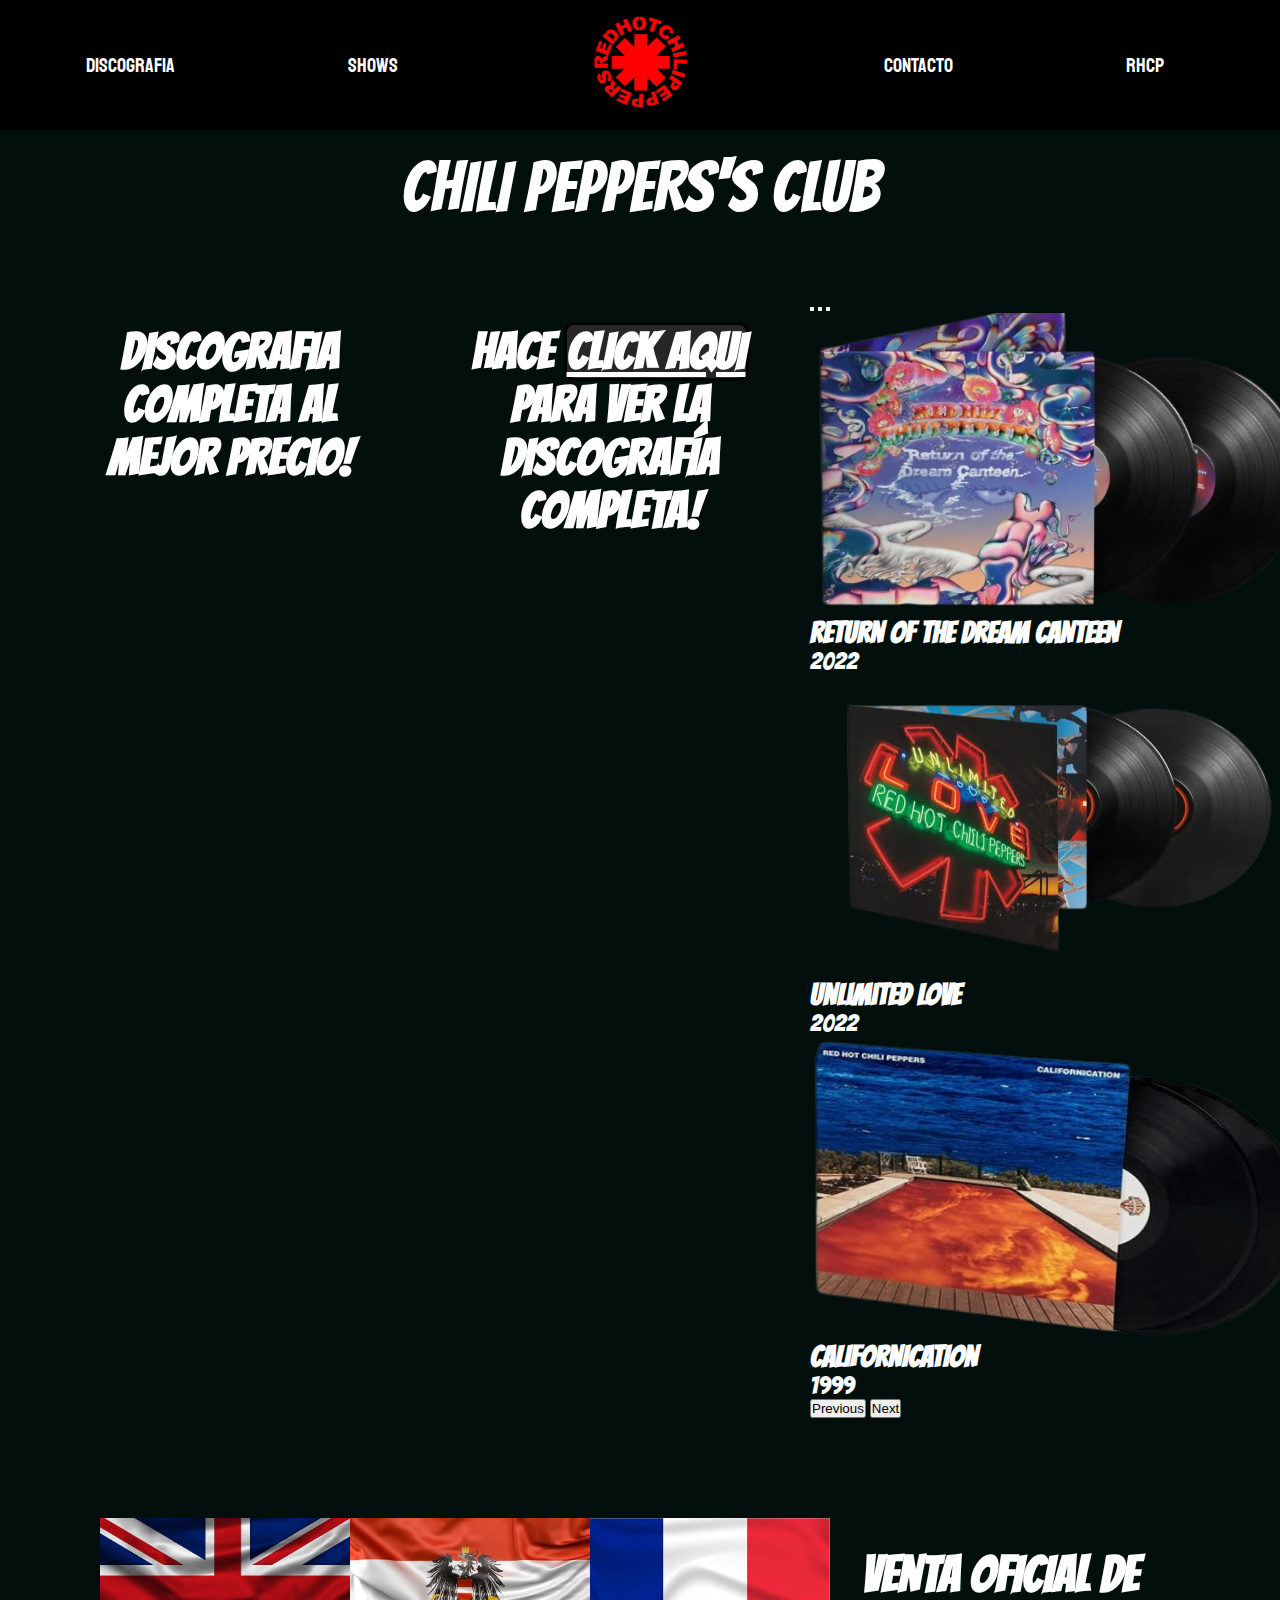
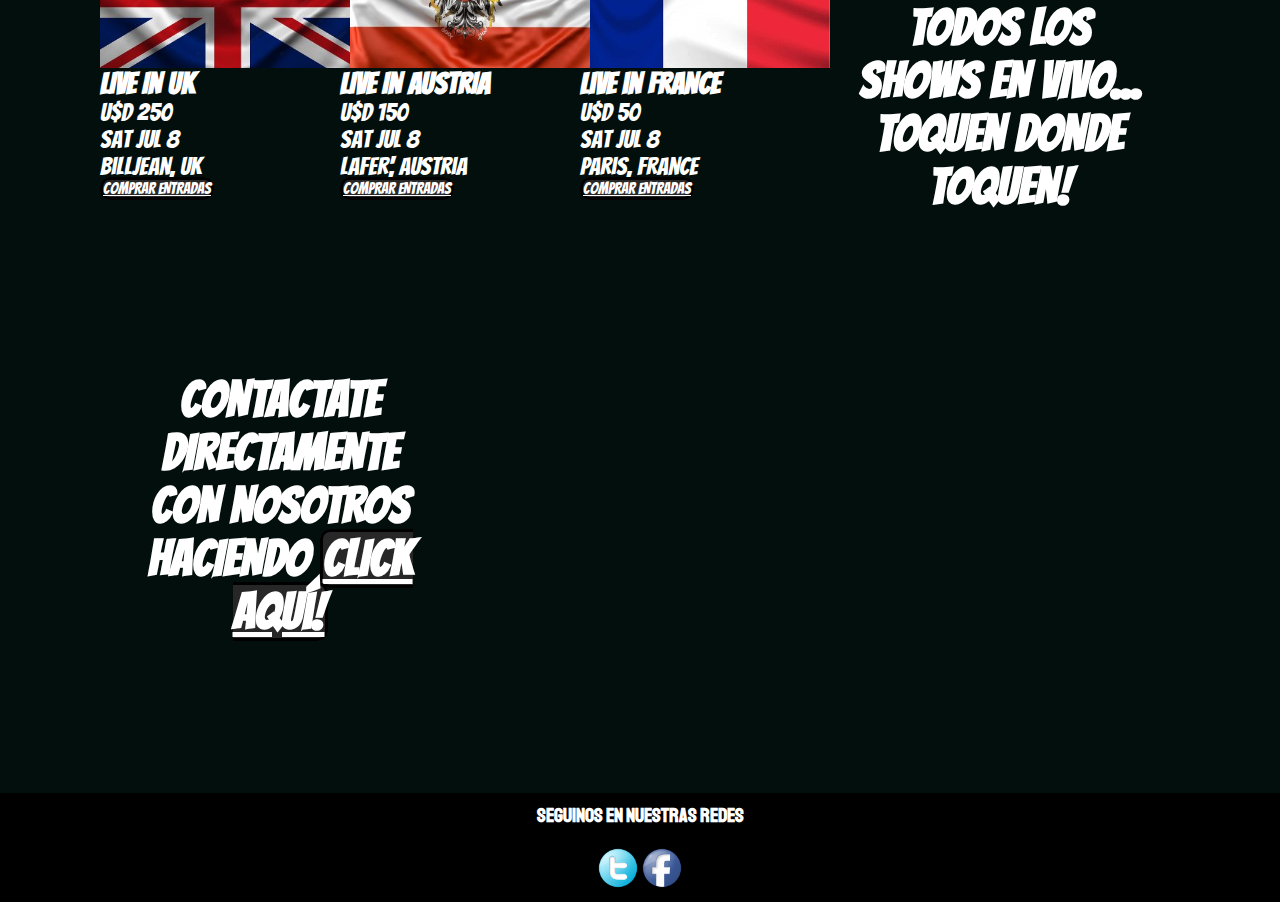
==== commit c3f0e10f: "Finalized" ====
--- a/index.html
+++ b/index.html
@@ -3,7 +3,7 @@
 <head>
     <meta charset="UTF-8">
     <meta name="viewport" content="width=device-width, initial-scale=1.0">   
-    <link rel="shortcut icon" href="img/rhcpLogo2.ico"> 
+    <link rel="shortcut icon" href="img/rhcpLogo_1.webp"> 
      <!-- bootstrap link css -->
      <link href="https://cdn.jsdelivr.net/npm/bootstrap@5.0.2/dist/css/bootstrap.min.css" rel="stylesheet" integrity="sha384-EVSTQN3/azprG1Anm3QDgpJLIm9Nao0Yz1ztcQTwFspd3yD65VohhpuuCOmLASjC" crossorigin="anonymous">         
     <link rel="stylesheet" href="css/style.css">
@@ -22,7 +22,7 @@
                     </li>
                     <li>
                         <a href="index.html">
-                            <img src="img/rhcpLogo101.png" alt="logo principal del sitio">
+                            <img src="img/rhcpLogo101.png" alt="logo principal del sitio" class="logoSize">
                         </a>  
                     </li>                    
                     <li>
@@ -33,8 +33,7 @@
                     </li>
                 </ul>
             </div>    
-        </nav>
-       
+        </nav>       
     </header> 
     <main>         
         <div>
@@ -47,7 +46,7 @@
             <div class="div12">
                 <h3>HACE <a href="./pages/discografia.html" class="btn btn-primary1">CLICK AQUI</a> PARA VER LA DISCOGRAFÍA COMPLETA!</h3> 
             </div>
-            <div id="carouselExampleCaptions" class="carousel slide carouselSize div13">
+            <div id="carouselExampleCaptions" class="carousel slide div13">
                 <div class="carousel-indicators">
                     <button type="button" data-bs-target="#carouselExampleCaptions" data-bs-slide-to="0" class="active" aria-current="true" aria-label="Slide 1"></button>
                     <button type="button" data-bs-target="#carouselExampleCaptions" data-bs-slide-to="1" aria-label="Slide 2"></button>
@@ -55,21 +54,21 @@
                 </div>
                 <div class="carousel-inner">
                     <div class="carousel-item active">
-                        <img src="img/rhcpDisco1.png" class="carouseSize" alt="The Return of the dream Canteen">
+                        <img src="img/rhcpDisco1.webp" class="carouselSize" alt="The Return of the dream Canteen">
                         <div class="carousel-caption d-none d-md-block">
                             <h5>RETURN OF THE DREAM CANTEEN</h5>
                             <p>2022</p>
                         </div>
                     </div>
                     <div class="carousel-item">
-                        <img src="img/rhcpDisco2.png" class="carouseSize" alt="Unlimited Love">
+                        <img src="img/rhcpDisco2.webp" class="carouselSize" alt="Unlimited Love">
                         <div class="carousel-caption d-none d-md-block">
                             <h5>Unlimited LOVE</h5>
                             <p>2022</p>
                         </div>
                     </div>
                     <div class="carousel-item">
-                        <img src="img/rhcpDisco3.png" class="carouseSize" alt="Californication">
+                        <img src="img/rhcpDisco3.png" class="carouselSize" alt="Californication">
                         <div class="carousel-caption d-none d-md-block">
                             <h5>CALIFORNICATION</h5>
                             <p>1999</p>
@@ -77,22 +76,17 @@
                     </div>
                 </div>
                 <button class="carousel-control-prev" type="button" data-bs-target="#carouselExampleCaptions" data-bs-slide="prev">
-                  <span class="carousel-control-prev-icon" aria-hidden="true"></span>
-                  <span class="visually-hidden">Previous</span>
+                    <span class="carousel-control-prev-icon" aria-hidden="true"></span>
+                    <span class="visually-hidden">Previous</span>
                 </button>
                 <button class="carousel-control-next" type="button" data-bs-target="#carouselExampleCaptions" data-bs-slide="next">
-                  <span class="carousel-control-next-icon" aria-hidden="true"></span>
-                  <span class="visually-hidden">Next</span>
-                </button>         
-                
-            </div>  
-            
-               
-                
-        </section>
-        
+                    <span class="carousel-control-next-icon" aria-hidden="true"></span>
+                    <span class="visually-hidden">Next</span>
+                </button>     
+            </div>        
+        </section>        
         <section class="section2">  
-            <div class="div1">
+            <div>
                 <h3>VENTA OFICIAL DE TODOS LOS SHOWS EN VIVO... TOQUEN DONDE TOQUEN!</h3> 
             </div>     
             <div class="bgColor" style="width: 18rem;">
@@ -126,13 +120,12 @@
                 </div>
             </div>
         </section>
-
         <section class="section3">
             <div>
                 <h3>CONTACTATE DIRECTAMENTE CON NOSOTROS HACIENDO  <a href="pages/contacto.html" class="btn btn-primary1"> CLICK Aquí!</a></h3>                
             </div>  
-            <div>
-                <iframe src="https://www.google.com/maps/embed?pb=!1m18!1m12!1m3!1d33148.76546325812!2d-68.08663452068204!3d-38.91964704762123!2m3!1f0!2f0!3f0!3m2!1i1024!2i768!4f13.1!3m3!1m2!1s0x960a322dda54f31b%3A0x5e6feb94784372b6!2sGH%20COMUNICACIONES!5e0!3m2!1ses-419!2sar!4v1686872433963!5m2!1ses-419!2sar" width="800" height="450" style="border:0;" allowfullscreen="" loading="lazy" referrerpolicy="no-referrer-when-downgrade"></iframe>
+            <div class="iframeDiv">
+                <iframe src="https://www.google.com/maps/embed?pb=!1m18!1m12!1m3!1d33148.76546325812!2d-68.08663452068204!3d-38.91964704762123!2m3!1f0!2f0!3f0!3m2!1i1024!2i768!4f13.1!3m3!1m2!1s0x960a322dda54f31b%3A0x5e6feb94784372b6!2sGH%20COMUNICACIONES!5e0!3m2!1ses-419!2sar!4v1686872433963!5m2!1ses-419!2sar" style="border:0;" allowfullscreen="" loading="lazy" referrerpolicy="no-referrer-when-downgrade" class="iframeWidth" ></iframe>
             </div>                         
         </section>              
     </main>  
--- a/css/style.css
+++ b/css/style.css
@@ -5,9 +5,8 @@
 @import url('https://fonts.googleapis.com/css2?family=Handjet:wght@200;400&display=swap');
 
 * {
-    margin: 0;
-    padding: 0;  
-   
+  margin: 0;
+  padding: 0;     
 }
 
 header {
@@ -16,34 +15,30 @@
 footer {
   background-color: black;
 }
-
 main {
   background-color: #020F0C; 
   background-size: cover;  
   color: white;
 }
-
-h1, h2 {    
-    color: white;
-    font-family: "Bangers", cursive;
-    font-size: 70px;
-    font-weight: 500;
-    text-align: center;
-    width: 100%;
-    padding: 20px 0;
-    margin: 0 auto;      
-  }
-
+h1, h2 {  
+  color: white;
+  font-family: "Bangers", cursive;
+  font-size: 70px;
+  font-weight: 500;
+  text-align: center;
+  width: 100%;
+  padding: 20px 0px;
+  margin: 0 auto;      
+}
 h3 { 
   width: 300px;
   font-family: "Bangers", cursive;
   color: white;
   font-size: 50px; 
   text-decoration: none;
-  padding: 30px 30PX;
+  padding: 30px 30px;
   text-align: center;
 }
-
 h4 {
   color: white;
   font-family: "Staatliches", cursive;
@@ -61,18 +56,15 @@
   font-family: "Bangers", cursive;
   font-size: 30px;
 }
-
 p {  
   font-family: "Bangers", cursive;
   font-size: 25px;
   color: white;
 }
-
 nav {
   padding: 15px 0;
 }
-
- nav ul {
+nav ul {
   list-style: none; 
   display: flex;
   flex-wrap: nowrap;
@@ -80,23 +72,24 @@
   align-items: center;
   height: 100px;
   margin-bottom: 0;
-}  
-
+  padding-right: 30px;
+}
 nav ul li {
   padding: 10px;
 } 
-
 nav ul li a {
   text-decoration: none;  
   font-family: "Staatliches", cursive;
   font-size: 20px;
   color: white;
 } 
-
 nav ul li a:hover {
   color: #A63C45;
 } 
-
+.logoSize {
+  height: 100px;
+  width: 140px;
+}
 .btn-primary1 {
   color: white;
   font-family: "Bangers", cursive;
@@ -107,7 +100,6 @@
 .btn-primary1:hover{
   color: #A63C45;
 }
-
 .bangersFont {
   color: white;
   font-family: "Bangers", cursive;
@@ -116,10 +108,7 @@
   border-radius: 10px;
 }
 
-
-/* classes */
-
-/* index */
+/* classes */   /* index */
 
 .section1 { 
   display: grid;
@@ -130,8 +119,8 @@
   padding: 50px; 
 }
 .carouselSize {
-  height: 400px;
-  width: 400px;
+  height: 300px;
+  width: 500px;
 }
 .div11 {
   grid-area: 1 / 1 / 2 / 2;  
@@ -142,14 +131,12 @@
 .div13 {
   grid-area: 1 / 3 / 2 / 4;
 }
-
 .section2 { 
   display: flex;
   padding: 50px 100px;
   flex-direction: row-reverse;
   justify-content: space-evenly;  
 }
-
 .bgColor {
   position:relative;
   display: flex;
@@ -163,25 +150,32 @@
   height: 150px;
   width: 250px;
 }
-
 .section3 {
   display: flex;  
   text-align: center;
   padding: 50px 10px 50px 100px;
 }
-
+.iframeDiv {
+  width: 800px;
+  height: 400px;
+  padding-left: 150px;
+}
+.iframeWidth {
+  height: 100%;
+  width: 100%;
+  border: 3px solid #000;
+  border-radius: 10px;
+}
 .footerAlign {
   height: 100%;
   text-align: center;
 }
-
 .footerIcon {
   width: 40px;
   margin: 10px 0px;
 } 
 
-
-/* discografia */
+/* classes */     /* discografia */
 
 .imgUbication{
   display: grid;
@@ -195,8 +189,6 @@
   height: 400px;
   width: 600px;
 }
-
-
 .disc1 {   
   grid-area: 1 / 1 / 2 / 2;  
 }
@@ -217,8 +209,7 @@
 }
 
 
-
-/*          SHOWS              */
+/* classes */     /*    SHOWS      */
 
 .showsList {
   display: grid;
@@ -228,14 +219,12 @@
   grid-row-gap: 30px;
   padding: 50px  50px 50px 100px;
 }
-
 .flagsSize {
   height: 200px;
   width: 300px;
-
-}
-
-/* contacto */
+}
+
+/* classes */     /* contacto */
 
 .formContacto {
   font-family: "Bangers", cursive;
@@ -255,77 +244,443 @@
   align-items:normal;
   margin: auto;
 }
-
+.form-control {
+  width: 100%;
+  height: 200px;
+}
 .divForm {
-  padding: 0 50px;
-}
-
+  padding: 0 50px;   
+}
 .divIframe {
   padding: 0 50px;
-}
-
-
-
-
-
-
-
-
-@media only screem and (max-width: 1200px) {
+  height: 400px;
+  width: 600px;
+}
+
+
+/* @media queries */
+
+@media only screen and (max-width: 1200px) {
+  h1, h2 {
+    font-size: 60px;
+  }
+  h3 {
+    font-size: 35px;
+    width: 250px;
+    padding: 20px;
+  }
+  h4 {   
+    font-size: 18px;   
+  }
+  h5 {   
+    font-size: 25px;
+  }
+  p {      
+    font-size: 20px;
+  }
+  nav {
+    padding: 10px 0;
+  }
+  nav ul {
+    justify-content: space-evenly;
+    padding-right: 80px; 
+  }
+  nav ul li {
+    padding: 10px;
+  } 
+  nav ul li a {   
+    font-size: 18px;  
+  } 
+
+  .logoSize {
+    height: 90px;
+    width: 130px;
+  }
+
+  /* classes */   /* index */
+
+  .section1 {  
+    grid-column-gap: 10px;
+    padding: 25px 50px 25px 25px; 
+  }
+  .carouselSize {
+    height: 200px;
+    width: 350px;   
+  }
+  .section2 { 
+  padding: 20px 50px;
+  }
+  .imgCardHeight {
+    height: 130px;
+    width: 220px;
+  }
+  .section3 {    
+    padding: 30px 10px 30px 40px;
+  }
+  .iframeDiv {
+    width: 700px;
+    height: 300px;
+    padding-left: 50px;   
+  }
   
-}
-
-@media only screem and (max-width: 1024px) {
+  /* classes */     /* discografia */
+
+  .imgUbication{  
+    grid-column-gap: 30px;
+    grid-row-gap: 30px;
+    padding: 50px 0px 50px 80px;
+  }
+  .imgSize {
+    height: 250px;
+    width: 400px;
+  }
+
+  /* classes */     /*    SHOWS      */
+
+  .showsList { 
+    grid-column-gap: 20px;
+    grid-row-gap: 20px;
+    padding: 50px  20px 50px 150px;
+  }
+  .flagsSize {
+    height: 150px;
+    width: 230px;
+  }
+
+  /* classes */     /* contacto */
+
+  /*CAMBIAR ESTOS VALORES */
+
+  .formContacto {  
+    padding: 30px 10px;
+    width: 70%;
+  }
+  .insideForm {
+    border-radius: 10px;  
+    display: flex;
+    flex-direction: column;
+    justify-content: center;
+    align-items:normal;
+    margin: auto;
+  }
+  .form-control {
+    width: 100%;
+    height: 200px;
+  }
+  .divForm {
+    padding: 0 50px;   
+  }
+  .divIframe {
+    padding: 0 50px;
+    height: 400px;
+    width: 600px;
+  }
+
+}
+
+@media only screen and (max-width: 1024px) {
+  h1, h2 {
+    font-size: 50px;
+  }
+  h3 {
+    font-size: 30px;
+    width: 220px;
+    padding: 15px;
+  }
+  h4 {   
+    font-size: 16px;   
+  }
+  h5 {   
+    font-size: 20px;
+  }
+  p {      
+    font-size: 17px;
+  }
+  nav {
+    padding: 7px 0;
+  }
+  nav ul {
+    justify-content: space-evenly;
+    padding-right: 50px; 
+  }
+  nav ul li a {   
+    font-size: 17px;  
+  } 
+
+  .logoSize {
+    height: 80px;
+    width: 115px;
+  }
+
+  /* classes */   /* index */
+
+  .section1 {  
+    grid-column-gap: 10px;
+    padding: 20px 40px 20px 20px; 
+  }
+  .carouselSize {
+    height: 170px;
+    width: 300px;   
+  }
+  .section2 { 
+  padding: 15px 40px;
+  }
+  .imgCardHeight {
+    height: 100px;
+    width: 180px;
+  }
+  .section3 {    
+    padding: 25px 10px 40px 30px;
+  }
+  .iframeDiv {
+    width: 600px;
+    height: 250px;
+    padding-left: 50px;   
+  }
+  
+  /* classes */     /* discografia */
+
+  .imgUbication{  
+    grid-column-gap: 20px;
+    padding: 40px 0px 40px 60px;
+  }
+  .imgSize {
+    height: 200px;
+    width: 350px;
+  }
+
+/* classes */     /*    SHOWS      */
+
+  .showsList { 
+    grid-column-gap: 10px;
+    padding: 40px  20px 50px 120px;
+  }
+
+  /* classes */     /* contacto */
+
+  /*CAMBIAR ESTOS VALORES */
+
+  .formContacto {  
+    padding: 30px 10px;
+    width: 70%;
+  }
+  .insideForm {
+    border-radius: 10px;  
+    display: flex;
+    flex-direction: column;
+    justify-content: center;
+    align-items:normal;
+    margin: auto;
+  }
+  .form-control {
+    width: 100%;
+    height: 200px;
+  }
+  .divForm {
+    padding: 0 50px;   
+  }
+  .divIframe {
+    padding: 0 50px;
+    height: 400px;
+    width: 600px;
+  }
 
 }
 
 @media only screen and (max-width: 768px) {
-
-  h1, h2 {        
-    font-size: 50px;  
-  }
-
-  h3 { 
-    font-size: 30px;   
-    padding: 5px; 
-    width: 110px; 
-  }
-
-  h4 { 
-    font-size: 20px; 
-  }
-
-  h5 {
-    font-size: 25px;
-  }
-
-  p {  
-    font-family: "Bangers", cursive;
+  h1, h2 {
+    font-size: 40px;
+  }
+  h3 {
     font-size: 20px;
-    color: white;
-  }
-
+    width: 150px;
+    padding: 10px;
+  }
+  h4 {   
+    font-size: 16px;   
+  }
+  h5 {   
+    font-size: 20px;
+  }
+  p {      
+    font-size: 17px;
+  }
   nav {
-    padding: 15px 0px;
-  }
-
-  nav ul {     
-    justify-content: space-evenly;   
-    height: 80px;
-    padding-right: 40px;  
+    padding: 7px 0;
+  }
+  nav ul {
+    justify-content: space-evenly;
+    padding-right: 50px; 
+  }
+  nav ul li a {   
+    font-size: 15px;  
+  } 
+
+  .logoSize {
+    height: 70px;
+    width: 100px;
+  }
+  .btn-primary1 {    
+    line-height: 1;
+    height: 33px;    
   }  
 
-  nav ul li a { 
-    font-size: 15px; 
+  /* classes */   /* index */
+
+  .section1 { 
+    display: grid;
+    grid-template-columns: repeat(2, 1fr);
+    grid-template-rows: 130px 1fr;
+    grid-column-gap: 50px;
+    grid-row-gap: 30px;
+    padding: 20px 50px 20px 100px; 
+  }
+  .carouselSize {
+    height: 170px;
+    width: 300px;      
+  }
+  .div11 {
+    grid-area: 1 / 1 / 2 / 2;
+    padding-left: 60px;
   } 
-
-
- 
-
-
- 
+  .div12 {
+    grid-area: 1 / 2 / 2 / 3;
+  }
+  .div13 {
+    grid-area: 2 / 1 / 3 / 3;
+    width: 550px;
+    padding-left: 130px;
+  }
+  .section2 { 
+  padding: 15px 40px;
+  }
+  .imgCardHeight {
+    height: 70px;
+    width: 140px;
+  }
+  .iframeDiv {
+    width: 500px;
+    height: 200px; 
   }
   
-  @media only screem and (max-width: 1024px) {
+  /* classes */     /* discografia */
+
+  .imgUbication{  
+    grid-column-gap: 20px;
+    padding: 30px 0px 40px 50px;
+  }
+  .imgSize {
+    height: 150px;
+    width: 300px;
+  }
+
+/* classes */     /*    SHOWS      */
+
+  .showsList { 
+    grid-column-gap: 10px;
+    padding: 30px  20px 50px 100px;
+  }
+  .flagsSize {
+    height: 120px;
+    width: 200px;
+  }
+
+}
+
+@media only screen and (max-width: 576px) {
+  h1, h2 {
+    font-size: 30px;
+  }
+  h3 {
+    font-size: 15px;
+    width: 120px;
+    padding: 10px;
+  }
+  h4 {   
+    font-size: 14px;   
+  }
+  h5 {   
+    font-size: 15px;
+  }
+  p {      
+    font-size: 15px;
+  }
+  nav {
+    padding: 7px 0;
+  }
+  nav ul {
+    justify-content: space-evenly;
+    padding-right: 30px; 
+  }
+  nav ul li a {   
+    font-size: 13px;  
+  } 
+
+  .logoSize {
+    height: 50px;
+    width: 70px;
+  }
+  .btn-primary1 {    
+    line-height: 1;
+    height: 30px;  
+    font-size: 12px;  
+  }  
+
+  /* classes */   /* index */
+
+  .section1 {    
+    grid-template-rows: 100px 1fr;
+    grid-column-gap: 20px;
+    grid-row-gap: 15px;
+    padding: 20px 50px 20px 20px; 
+  }
+  .carouselSize {
+    height: 150px;
+    width: 270px;      
+  }
+  .div11 {    
+    padding-left: 80px;
+  }  
+  .div13 {    
+    width: 500px;
+    padding-left: 100px;
+  }
+  .section2 { 
+  padding: 15px 20px;
+  }
+  .imgCardHeight {
+    height: 50px;
+    width: 110px;
+  }
+  .iframeDiv {
+    width: 350px;
+    height: 150px; 
+  }
+  .footerIcon {
+    width: 30px;
+    margin: 5px 0px;
+  } 
   
-  }+  /* classes */     /* discografia */
+
+  .imgUbication{  
+    grid-column-gap: 20px;
+    padding: 20px 0px 30px 40px;
+  }
+  .imgSize {
+    height: 100px;
+    width: 230px;
+  }
+
+/* classes */     /*    SHOWS      */
+
+  .showsList {     
+    padding: 30px 20px 20px 50px;
+  }
+  .flagsSize {
+    height: 100px;
+    width: 160px;
+  }
+
+}
+  